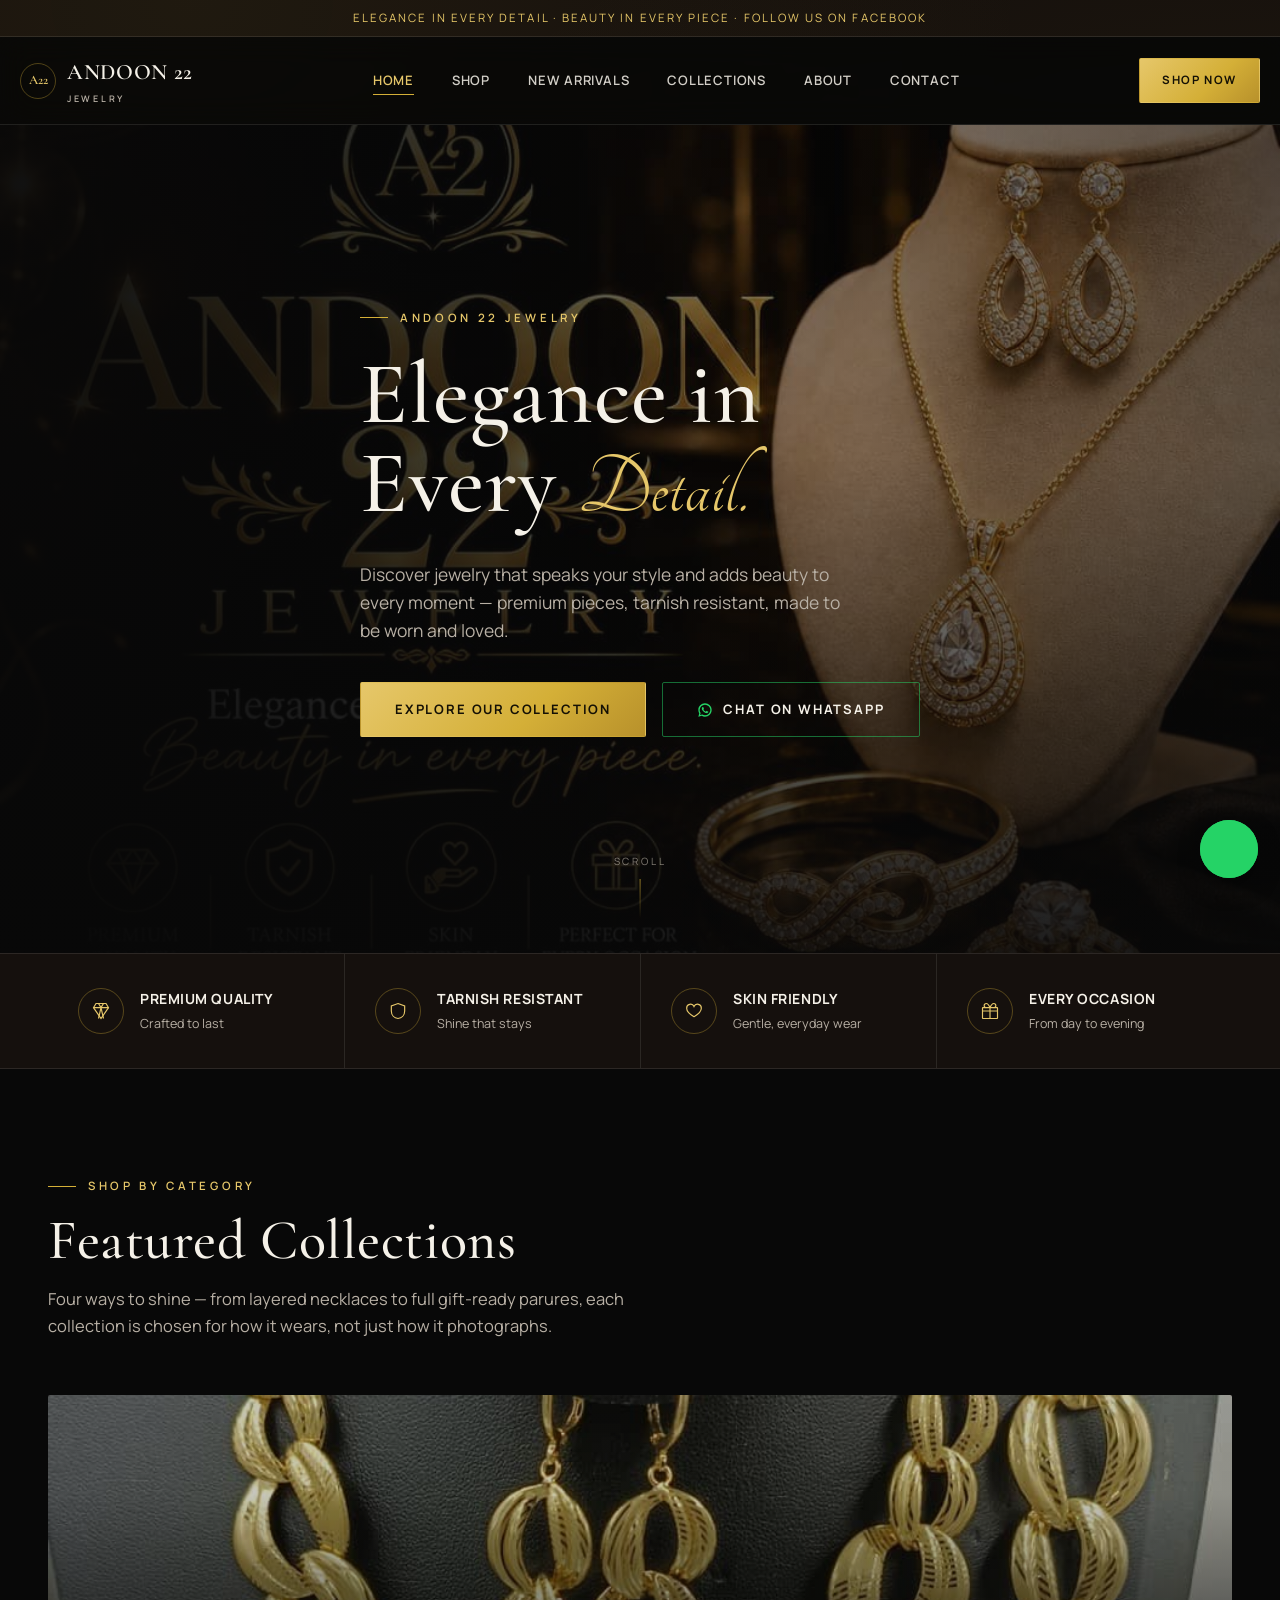
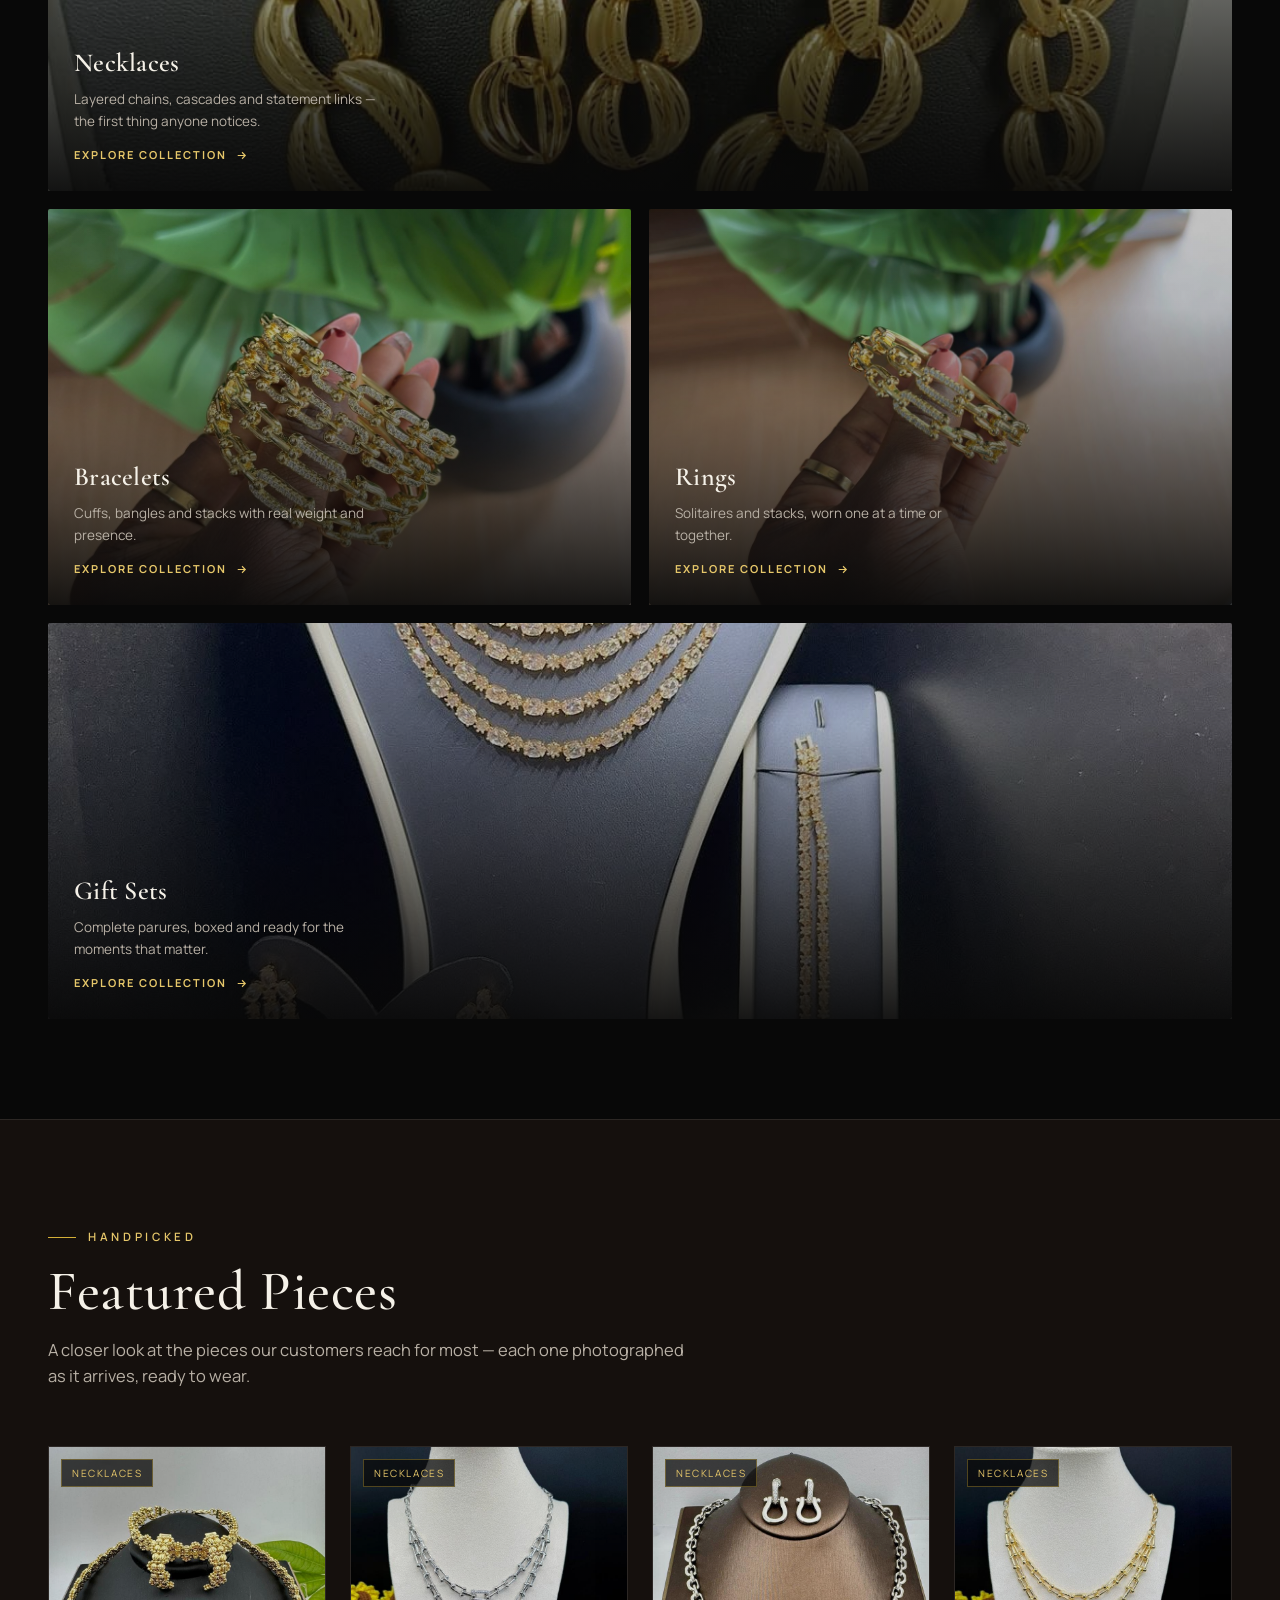
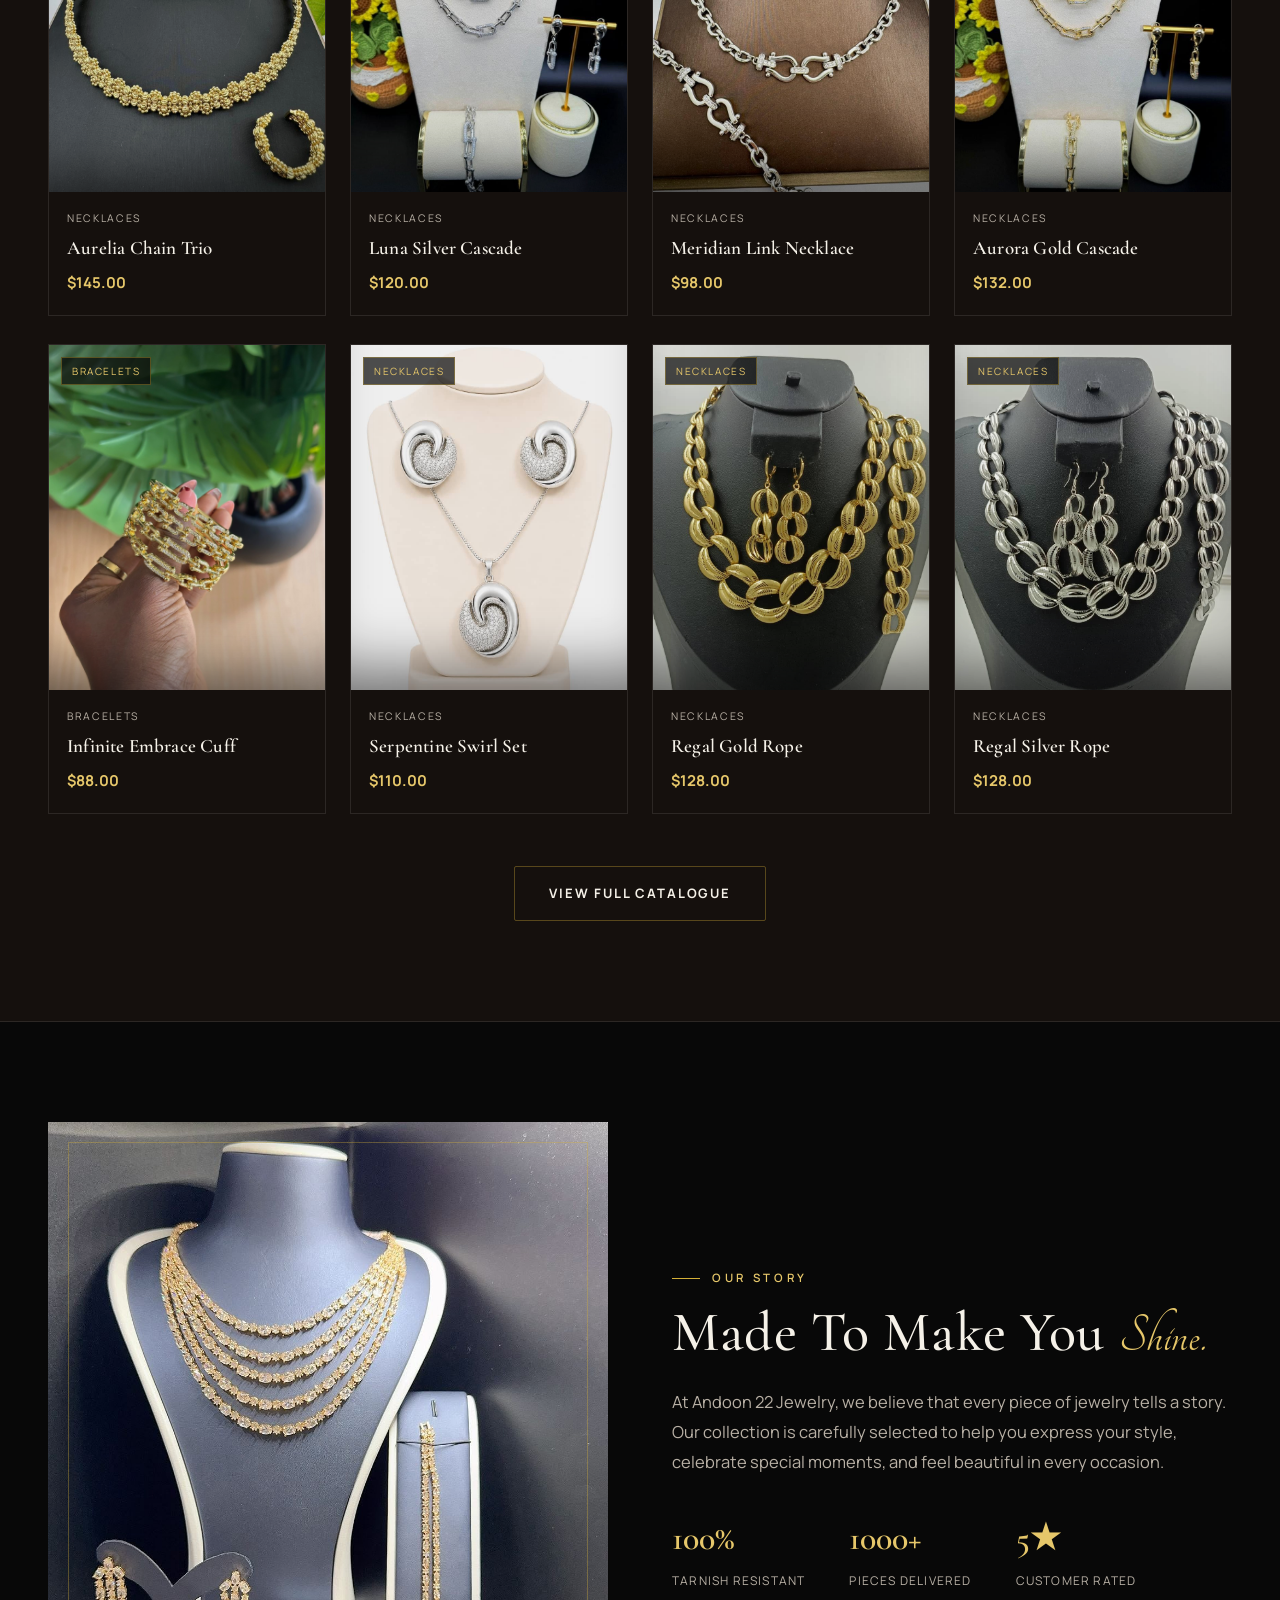
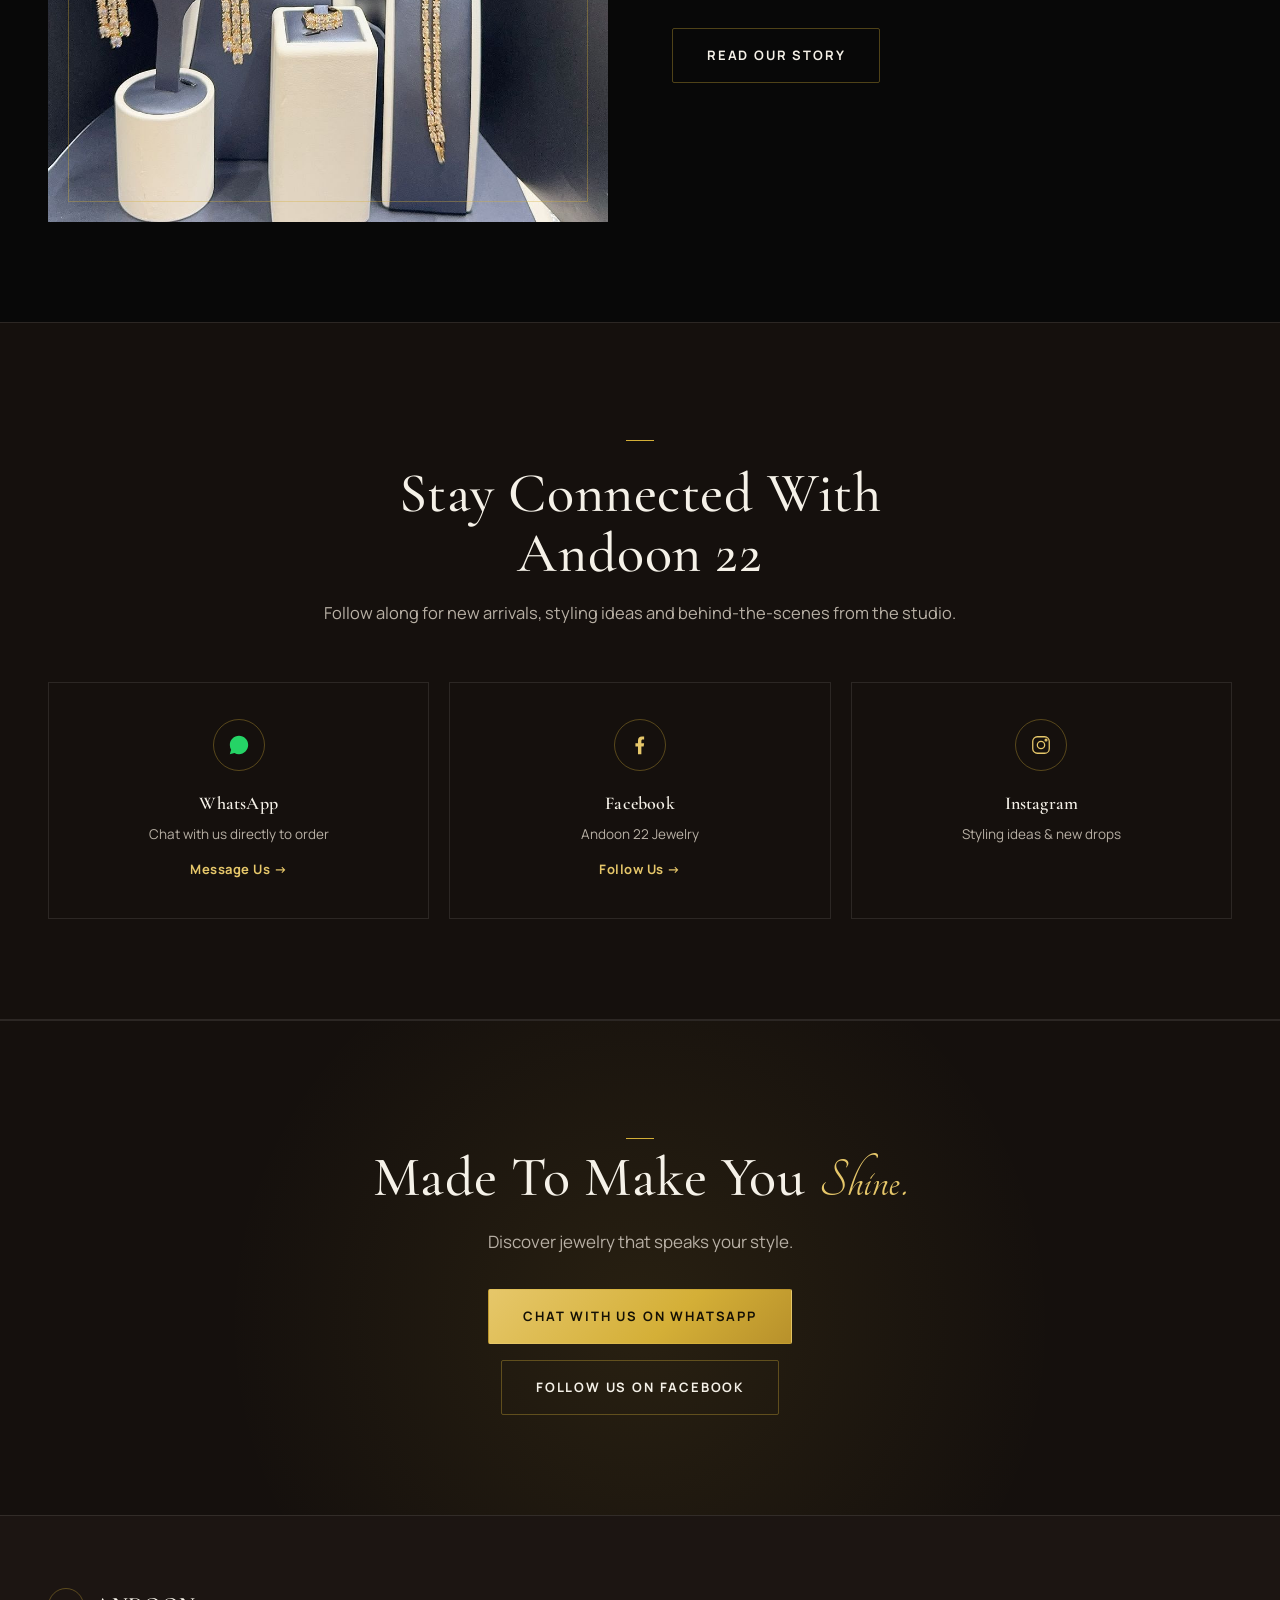
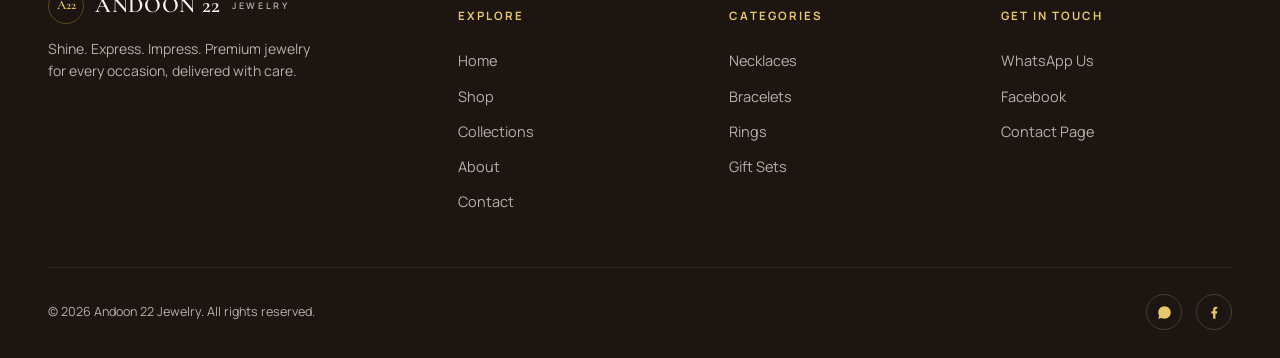
==== index.html @ ea870954 "Add website pages and assets" ====
<!DOCTYPE html>
<html lang="en">
<head>
<meta charset="UTF-8">
<meta name="viewport" content="width=device-width, initial-scale=1.0">
<title>Andoon 22 Jewelry — Elegance in Every Detail</title>
<meta name="description" content="Andoon 22 Jewelry — premium, tarnish-resistant, skin-friendly jewelry for every occasion. Shine. Express. Impress.">
<link rel="preconnect" href="https://fonts.googleapis.com">
<link rel="preconnect" href="https://fonts.gstatic.com" crossorigin>
<link href="https://fonts.googleapis.com/css2?family=Cormorant+Garamond:wght@400;500;600;700&family=Tangerine:wght@400;700&family=Manrope:wght@400;500;600;700;800&display=swap" rel="stylesheet">
<link rel="stylesheet" href="css/style.css">
</head>
<body>

<div class="announce">Elegance In Every Detail · Beauty In Every Piece · Follow Us On Facebook</div>

<header class="site-header">
  <nav class="nav container">
    <a href="index.html" class="brand">
      <span class="mono">A22</span>
      <span>ANDOON 22<small>JEWELRY</small></span>
    </a>
    <ul class="nav-links">
      <li><a href="index.html" class="active">Home</a></li>
      <li><a href="shop.html">Shop</a></li>
      <li><a href="shop.html?sort=new">New Arrivals</a></li>
      <li><a href="shop.html#collections">Collections</a></li>
      <li><a href="about.html">About</a></li>
      <li><a href="contact.html">Contact</a></li>
    </ul>
    <div class="nav-right">
      <a href="shop.html" class="btn btn-gold btn-sm">Shop Now</a>
      <button class="hamburger" aria-label="Open menu"><span></span><span></span><span></span></button>
    </div>
  </nav>
</header>

<div class="scrim"></div>
<div class="mobile-menu">
  <div class="mobile-menu-head">
    <span class="brand"><span class="mono">A22</span> ANDOON 22</span>
    <button class="mobile-menu-close" aria-label="Close menu">&times;</button>
  </div>
  <a href="index.html">Home</a>
  <a href="shop.html">Shop</a>
  <a href="shop.html?sort=new">New Arrivals</a>
  <a href="shop.html#collections">Collections</a>
  <a href="about.html">About</a>
  <a href="contact.html">Contact</a>
  <a href="shop.html" class="btn btn-gold btn-block">Shop Now</a>
</div>

<!-- HERO -->
<section class="hero">
  <div class="hero-bg" style="background-image:url('assets/images/poster.jpg')"></div>
  <div class="container hero-content">
    <span class="eyebrow">Andoon 22 Jewelry</span>
    <h1 class="h-xl">Elegance in<br>Every <span class="script">Detail.</span></h1>
    <p class="hero-sub">Discover jewelry that speaks your style and adds beauty to every moment — premium pieces, tarnish resistant, made to be worn and loved.</p>
    <div class="hero-ctas">
      <a href="shop.html" class="btn btn-gold">Explore Our Collection</a>
      <a href="#" data-wa-link data-wa-message="Hello Andoon 22 Jewelry 👋 I'd love to know more about your collection." class="btn btn-whatsapp">
        <svg viewBox="0 0 24 24"><path d="M12 2C6.48 2 2 6.48 2 12c0 1.85.5 3.58 1.35 5.08L2 22l5.05-1.32A9.94 9.94 0 0 0 12 22c5.52 0 10-4.48 10-10S17.52 2 12 2zm0 18a8 8 0 0 1-4.07-1.11l-.29-.17-3.02.79.8-2.95-.19-.3A7.96 7.96 0 0 1 4 12a8 8 0 1 1 8 8zm4.4-5.9c-.24-.12-1.42-.7-1.64-.78-.22-.08-.38-.12-.54.12-.16.24-.62.78-.76.94-.14.16-.28.18-.52.06-.24-.12-1.01-.37-1.92-1.18-.71-.63-1.19-1.42-1.33-1.66-.14-.24-.01-.37.11-.49.11-.11.24-.28.36-.42.12-.14.16-.24.24-.4.08-.16.04-.3-.02-.42-.06-.12-.54-1.3-.74-1.78-.19-.47-.39-.4-.54-.41-.14-.01-.3-.01-.46-.01-.16 0-.42.06-.64.3-.22.24-.84.82-.84 2s.86 2.32.98 2.48c.12.16 1.7 2.6 4.12 3.64.58.25 1.03.4 1.38.51.58.18 1.11.16 1.53.1.47-.07 1.42-.58 1.62-1.14.2-.56.2-1.04.14-1.14-.06-.1-.22-.16-.46-.28z"/></svg>
        Chat on WhatsApp
      </a>
    </div>
  </div>
  <div class="hero-scroll"><span>Scroll</span><span class="line"></span></div>
</section>

<!-- BRAND VALUES -->
<div class="values-strip">
  <div class="container values-grid">
    <div class="value-item">
      <span class="v-icon"><svg viewBox="0 0 24 24" fill="none" stroke="currentColor" stroke-width="1.4"><path d="M6 3h12l3 5-9 13L3 8z"/><path d="M3 8h18M9 3l3 5 3-5M12 8l-3 13M12 8l3 13"/></svg></span>
      <div><h4>Premium Quality</h4><p>Crafted to last</p></div>
    </div>
    <div class="value-item">
      <span class="v-icon"><svg viewBox="0 0 24 24" fill="none" stroke="currentColor" stroke-width="1.4"><path d="M12 3l8 3v6c0 5-3.5 8.5-8 9-4.5-.5-8-4-8-9V6z"/></svg></span>
      <div><h4>Tarnish Resistant</h4><p>Shine that stays</p></div>
    </div>
    <div class="value-item">
      <span class="v-icon"><svg viewBox="0 0 24 24" fill="none" stroke="currentColor" stroke-width="1.4"><path d="M20.8 8.6c0 5-8.8 10.2-8.8 10.2S3.2 13.6 3.2 8.6a4.6 4.6 0 0 1 8.8-2 4.6 4.6 0 0 1 8.8 2z"/></svg></span>
      <div><h4>Skin Friendly</h4><p>Gentle, everyday wear</p></div>
    </div>
    <div class="value-item">
      <span class="v-icon"><svg viewBox="0 0 24 24" fill="none" stroke="currentColor" stroke-width="1.4"><rect x="3" y="8" width="18" height="13" rx="0.5"/><path d="M3 12h18M12 8v13M7.5 8a2.5 2.5 0 0 1 0-5C10 3 12 8 12 8s2-5 4.5-5a2.5 2.5 0 0 1 0 5"/></svg></span>
      <div><h4>Every Occasion</h4><p>From day to evening</p></div>
    </div>
  </div>
</div>

<!-- FEATURED COLLECTIONS -->
<section id="collections">
  <div class="container">
    <div class="section-head reveal">
      <span class="eyebrow">Shop By Category</span>
      <h2 class="h-lg">Featured Collections</h2>
      <p>Four ways to shine — from layered necklaces to full gift-ready parures, each collection is chosen for how it wears, not just how it photographs.</p>
    </div>
    <div class="collections-grid" data-collections-grid>
      <a class="collection-card wide reveal" data-collection="Necklaces"><img alt=""><div class="vitrine"><i class="tl"></i><i class="tr"></i><i class="bl"></i><i class="br"></i></div><div class="collection-info"><h3 data-c-name></h3><p data-c-desc></p><span class="explore">Explore Collection <svg viewBox="0 0 24 24" fill="none" stroke="currentColor" stroke-width="2"><path d="M5 12h14M13 6l6 6-6 6"/></svg></span></div></a>
      <a class="collection-card reveal" data-collection="Bracelets"><img alt=""><div class="vitrine"><i class="tl"></i><i class="tr"></i><i class="bl"></i><i class="br"></i></div><div class="collection-info"><h3 data-c-name></h3><p data-c-desc></p><span class="explore">Explore Collection <svg viewBox="0 0 24 24" fill="none" stroke="currentColor" stroke-width="2"><path d="M5 12h14M13 6l6 6-6 6"/></svg></span></div></a>
      <a class="collection-card reveal" data-collection="Rings"><img alt=""><div class="vitrine"><i class="tl"></i><i class="tr"></i><i class="bl"></i><i class="br"></i></div><div class="collection-info"><h3 data-c-name></h3><p data-c-desc></p><span class="explore">Explore Collection <svg viewBox="0 0 24 24" fill="none" stroke="currentColor" stroke-width="2"><path d="M5 12h14M13 6l6 6-6 6"/></svg></span></div></a>
      <a class="collection-card wide reveal" data-collection="Gift Sets"><img alt=""><div class="vitrine"><i class="tl"></i><i class="tr"></i><i class="bl"></i><i class="br"></i></div><div class="collection-info"><h3 data-c-name></h3><p data-c-desc></p><span class="explore">Explore Collection <svg viewBox="0 0 24 24" fill="none" stroke="currentColor" stroke-width="2"><path d="M5 12h14M13 6l6 6-6 6"/></svg></span></div></a>
    </div>
  </div>
</section>

<!-- FEATURED PIECES -->
<section style="background:var(--bg-warm); border-top:1px solid var(--line); border-bottom:1px solid var(--line);">
  <div class="container">
    <div class="section-head reveal">
      <span class="eyebrow">Handpicked</span>
      <h2 class="h-lg">Featured Pieces</h2>
      <p>A closer look at the pieces our customers reach for most — each one photographed as it arrives, ready to wear.</p>
    </div>
    <div class="product-grid" data-featured-grid data-count="8"></div>
    <div class="center-text reveal" style="margin-top:52px;">
      <a href="shop.html" class="btn btn-outline">View Full Catalogue</a>
    </div>
  </div>
</section>

<!-- ABOUT TEASER -->
<section>
  <div class="container split">
    <div class="split-media reveal">
      <img src="assets/images/p_WA0089.jpg" alt="Andoon 22 jewelry displayed on stands" loading="lazy">
      <div class="frame"></div>
    </div>
    <div class="reveal">
      <span class="eyebrow">Our Story</span>
      <h2 class="h-lg" style="margin-top:14px;">Made To Make You <span class="script">Shine.</span></h2>
      <p style="margin-top:20px; color:var(--muted); font-size:16.5px; line-height:1.8;">At Andoon 22 Jewelry, we believe that every piece of jewelry tells a story. Our collection is carefully selected to help you express your style, celebrate special moments, and feel beautiful in every occasion.</p>
      <div class="stat-row">
        <div class="stat"><b>100%</b><span>Tarnish Resistant</span></div>
        <div class="stat"><b>1000+</b><span>Pieces Delivered</span></div>
        <div class="stat"><b>5★</b><span>Customer Rated</span></div>
      </div>
      <a href="about.html" class="btn btn-outline" style="margin-top:36px;">Read Our Story</a>
    </div>
  </div>
</section>

<!-- SOCIAL -->
<section style="background:var(--bg-warm); border-top:1px solid var(--line); border-bottom:1px solid var(--line);">
  <div class="container">
    <div class="section-head center reveal">
      <span class="eyebrow" style="justify-content:center;"></span>
      <h2 class="h-lg">Stay Connected With Andoon 22</h2>
      <p>Follow along for new arrivals, styling ideas and behind-the-scenes from the studio.</p>
    </div>
    <div class="social-grid">
      <div class="social-card reveal">
        <span class="s-icon"><svg viewBox="0 0 24 24"><path fill="#25D366" d="M12 2C6.48 2 2 6.48 2 12c0 1.85.5 3.58 1.35 5.08L2 22l5.05-1.32A9.94 9.94 0 0 0 12 22c5.52 0 10-4.48 10-10S17.52 2 12 2z"/></svg></span>
        <h4>WhatsApp</h4><p>Chat with us directly to order</p>
        <a href="#" data-wa-link data-wa-message="Hello Andoon 22 Jewelry 👋 I'd love to know more about your collection." class="handle">Message Us →</a>
      </div>
      <div class="social-card reveal">
        <span class="s-icon"><svg viewBox="0 0 24 24" fill="var(--gold-light)"><path d="M13.5 22v-8.5H16l.5-3.5h-3V7.7c0-1 .28-1.7 1.73-1.7H16.5V2.86C16.2 2.82 15.2 2.7 14 2.7c-2.5 0-4.2 1.53-4.2 4.34V10H7v3.5h2.8V22z"/></svg></span>
        <h4>Facebook</h4><p>Andoon 22 Jewelry</p>
        <a href="#" data-fb-link target="_blank" rel="noopener" class="handle">Follow Us →</a>
      </div>
      <div class="social-card reveal">
        <span class="s-icon"><svg viewBox="0 0 24 24" fill="none" stroke="var(--gold-light)" stroke-width="1.4"><rect x="3" y="3" width="18" height="18" rx="5"/><circle cx="12" cy="12" r="4"/><circle cx="17.5" cy="6.5" r="1"/></svg></span>
        <h4>Instagram</h4><p>Styling ideas &amp; new drops</p>
        <a href="#" data-ig-link target="_blank" rel="noopener" class="handle">Follow Us →</a>
      </div>
    </div>
  </div>
</section>

<!-- FINAL CTA -->
<section class="final-cta">
  <div class="container inner reveal">
    <span class="eyebrow" style="justify-content:center;"></span>
    <h2 class="h-lg">Made To Make You <span class="script">Shine.</span></h2>
    <p style="margin-top:16px; color:var(--muted); font-size:17px;">Discover jewelry that speaks your style.</p>
    <div class="cta-row">
      <a href="#" data-wa-link data-wa-message="Hello Andoon 22 Jewelry 👋 I'd love to know more about your collection." class="btn btn-gold">Chat With Us on WhatsApp</a>
      <a href="#" data-fb-link target="_blank" rel="noopener" class="btn btn-outline">Follow Us on Facebook</a>
    </div>
  </div>
</section>

<a href="#" data-wa-link data-wa-message="Hello Andoon 22 Jewelry 👋 I'd love to know more about your collection." class="fab-whatsapp" aria-label="Chat on WhatsApp">
  <svg viewBox="0 0 24 24"><path d="M12 2C6.48 2 2 6.48 2 12c0 1.85.5 3.58 1.35 5.08L2 22l5.05-1.32A9.94 9.94 0 0 0 12 22c5.52 0 10-4.48 10-10S17.52 2 12 2zm0 18a8 8 0 0 1-4.07-1.11l-.29-.17-3.02.79.8-2.95-.19-.3A7.96 7.96 0 0 1 4 12a8 8 0 1 1 8 8zm4.4-5.9c-.24-.12-1.42-.7-1.64-.78-.22-.08-.38-.12-.54.12-.16.24-.62.78-.76.94-.14.16-.28.18-.52.06-.24-.12-1.01-.37-1.92-1.18-.71-.63-1.19-1.42-1.33-1.66-.14-.24-.01-.37.11-.49.11-.11.24-.28.36-.42.12-.14.16-.24.24-.4.08-.16.04-.3-.02-.42-.06-.12-.54-1.3-.74-1.78-.19-.47-.39-.4-.54-.41-.14-.01-.3-.01-.46-.01-.16 0-.42.06-.64.3-.22.24-.84.82-.84 2s.86 2.32.98 2.48c.12.16 1.7 2.6 4.12 3.64.58.25 1.03.4 1.38.51.58.18 1.11.16 1.53.1.47-.07 1.42-.58 1.62-1.14.2-.56.2-1.04.14-1.14-.06-.1-.22-.16-.46-.28z"/></svg>
</a>

<footer>
  <div class="container">
    <div class="footer-grid">
      <div class="footer-brand">
        <span class="brand"><span class="mono">A22</span> ANDOON 22<small>JEWELRY</small></span>
        <p>Shine. Express. Impress. Premium jewelry for every occasion, delivered with care.</p>
      </div>
      <div class="footer-col">
        <h5>Explore</h5>
        <a href="index.html">Home</a>
        <a href="shop.html">Shop</a>
        <a href="shop.html#collections">Collections</a>
        <a href="about.html">About</a>
        <a href="contact.html">Contact</a>
      </div>
      <div class="footer-col">
        <h5>Categories</h5>
        <a href="shop.html?category=Necklaces">Necklaces</a>
        <a href="shop.html?category=Bracelets">Bracelets</a>
        <a href="shop.html?category=Rings">Rings</a>
        <a href="shop.html?category=Gift%20Sets">Gift Sets</a>
      </div>
      <div class="footer-col">
        <h5>Get In Touch</h5>
        <a href="#" data-wa-link data-wa-message="Hello Andoon 22 Jewelry 👋 I'd love to know more about your collection.">WhatsApp Us</a>
        <a href="#" data-fb-link target="_blank" rel="noopener">Facebook</a>
        <a href="contact.html">Contact Page</a>
      </div>
    </div>
    <div class="footer-bottom">
      <span>© <span class="year"></span> Andoon 22 Jewelry. All rights reserved.</span>
      <div class="footer-social">
        <a href="#" data-wa-link aria-label="WhatsApp"><svg viewBox="0 0 24 24" fill="var(--gold-light)"><path d="M12 2C6.48 2 2 6.48 2 12c0 1.85.5 3.58 1.35 5.08L2 22l5.05-1.32A9.94 9.94 0 0 0 12 22c5.52 0 10-4.48 10-10S17.52 2 12 2z"/></svg></a>
        <a href="#" data-fb-link target="_blank" rel="noopener" aria-label="Facebook"><svg viewBox="0 0 24 24" fill="var(--gold-light)"><path d="M13.5 22v-8.5H16l.5-3.5h-3V7.7c0-1 .28-1.7 1.73-1.7H16.5V2.86C16.2 2.82 15.2 2.7 14 2.7c-2.5 0-4.2 1.53-4.2 4.34V10H7v3.5h2.8V22z"/></svg></a>
        <a href="#" data-ig-link target="_blank" rel="noopener" aria-label="Instagram"><svg viewBox="0 0 24 24" fill="none" stroke="var(--gold-light)" stroke-width="1.6"><rect x="3" y="3" width="18" height="18" rx="5"/><circle cx="12" cy="12" r="4"/></svg></a>
      </div>
    </div>
  </div>
</footer>

<script src="js/config.js"></script>
<script src="js/products.js"></script>
<script src="js/main.js"></script>
</body>
</html>
---- css/style.css ----
/* =========================================================
   ANDOON 22 JEWELRY — Stylesheet
   Design tokens
   ========================================================= */
:root{
  --bg:            #080808;
  --bg-warm:       #15100D;
  --bg-warm-2:     #1C1512;
  --gold:          #D4AF37;
  --gold-light:    #E6C76A;
  --gold-dim:      rgba(212,175,55,0.35);
  --gold-faint:    rgba(212,175,55,0.14);
  --ivory:         #F5F1E8;
  --muted:         #B8B0A5;
  --line:          rgba(245,241,232,0.10);
  --line-strong:   rgba(245,241,232,0.18);

  --font-display:  'Cormorant Garamond', serif;
  --font-script:   'Tangerine', cursive;
  --font-body:     'Manrope', sans-serif;

  --container:     1240px;
  --radius:        2px;
  --ease:          cubic-bezier(.22,.7,.2,1);
}

/* =========================================================
   Reset & base
   ========================================================= */
*,*::before,*::after{ box-sizing:border-box; }
html{ scroll-behavior:smooth; }
body{
  margin:0;
  background:var(--bg);
  color:var(--ivory);
  font-family:var(--font-body);
  font-size:16px;
  line-height:1.6;
  -webkit-font-smoothing:antialiased;
  overflow-x:hidden;
}
img{ max-width:100%; display:block; }
a{ color:inherit; text-decoration:none; }
ul{ list-style:none; margin:0; padding:0; }
button{ font-family:inherit; cursor:pointer; }
h1,h2,h3,h4{ margin:0; font-family:var(--font-display); font-weight:600; letter-spacing:.01em; }
p{ margin:0; }

@media (prefers-reduced-motion: reduce){
  *{ animation-duration:.001ms !important; animation-iteration-count:1 !important; transition-duration:.001ms !important; scroll-behavior:auto !important; }
}

:focus-visible{ outline:1.5px solid var(--gold-light); outline-offset:3px; }

.container{ max-width:var(--container); margin:0 auto; padding:0 28px; }

/* Texture: faint vignette + grain feel via layered backgrounds */
body::before{
  content:"";
  position:fixed; inset:0;
  background:
    radial-gradient(ellipse at 15% 0%, rgba(212,175,55,0.06), transparent 55%),
    radial-gradient(ellipse at 100% 30%, rgba(212,175,55,0.05), transparent 50%);
  pointer-events:none;
  z-index:0;
}

/* =========================================================
   Type scale
   ========================================================= */
.eyebrow{
  font-family:var(--font-body);
  font-size:11.5px;
  letter-spacing:.32em;
  text-transform:uppercase;
  color:var(--gold-light);
  font-weight:600;
  display:inline-flex;
  align-items:center;
  gap:12px;
}
.eyebrow::before{
  content:"";
  width:28px; height:1px;
  background:var(--gold);
  display:inline-block;
}
.script{ font-family:var(--font-script); font-weight:400; color:var(--gold-light); }

.h-xl{ font-size:clamp(42px,7vw,88px); line-height:1.02; font-weight:500; }
.h-lg{ font-size:clamp(32px,4.6vw,56px); line-height:1.08; font-weight:500; }
.h-md{ font-size:clamp(26px,3vw,36px); line-height:1.15; font-weight:600; }
.h-sm{ font-size:22px; line-height:1.25; font-weight:600; }

.section-head{
  max-width:640px;
  margin-bottom:56px;
}
.section-head .h-lg{ margin-top:14px; }
.section-head p{ margin-top:16px; color:var(--muted); font-size:16.5px; }
.section-head.center{ margin-left:auto; margin-right:auto; text-align:center; }

.hairline{
  height:1px;
  width:64px;
  background:linear-gradient(90deg,var(--gold),transparent);
  margin:18px 0;
}
.hairline.center{ margin-left:auto; margin-right:auto; }

section{ position:relative; z-index:1; padding:100px 0; }
@media (max-width:768px){ section{ padding:68px 0; } }

/* =========================================================
   Buttons
   ========================================================= */
.btn{
  position:relative;
  display:inline-flex;
  align-items:center;
  justify-content:center;
  gap:10px;
  padding:16px 34px;
  font-family:var(--font-body);
  font-size:13px;
  font-weight:700;
  letter-spacing:.14em;
  text-transform:uppercase;
  border-radius:var(--radius);
  border:1px solid transparent;
  transition:transform .45s var(--ease), box-shadow .45s var(--ease), background .3s ease, border-color .3s ease, color .3s ease;
  white-space:nowrap;
}
.btn-gold{
  background:linear-gradient(135deg,var(--gold-light),var(--gold) 60%,#B8912B);
  color:#141005;
  overflow:hidden;
}
.btn-gold::after{
  content:"";
  position:absolute; inset:0;
  background:linear-gradient(115deg,transparent 30%,rgba(255,255,255,.55) 50%,transparent 70%);
  transform:translateX(-120%);
  transition:transform .8s var(--ease);
}
.btn-gold:hover::after{ transform:translateX(120%); }
.btn-gold:hover{ box-shadow:0 10px 30px -8px rgba(212,175,55,.55); transform:translateY(-1px); }

.btn-outline{
  background:transparent;
  border-color:var(--gold-dim);
  color:var(--ivory);
}
.btn-outline:hover{ border-color:var(--gold); background:var(--gold-faint); }

.btn-whatsapp{
  background:transparent;
  border-color:rgba(37,211,102,.5);
  color:var(--ivory);
}
.btn-whatsapp svg{ width:16px; height:16px; fill:#25D366; }
.btn-whatsapp:hover{ background:rgba(37,211,102,.1); border-color:#25D366; }

.btn-block{ width:100%; }
.btn-sm{ padding:12px 22px; font-size:11.5px; }

/* =========================================================
   Header / Nav
   ========================================================= */
.announce{
  background:var(--bg-warm);
  border-bottom:1px solid var(--line);
  text-align:center;
  font-size:11.5px;
  letter-spacing:.18em;
  text-transform:uppercase;
  color:var(--gold-light);
  padding:9px 16px;
}

header.site-header{
  position:sticky; top:0; z-index:100;
  background:rgba(8,8,8,0.72);
  backdrop-filter:blur(14px) saturate(140%);
  -webkit-backdrop-filter:blur(14px) saturate(140%);
  border-bottom:1px solid var(--line);
  transition:background .3s ease, border-color .3s ease;
}
.nav{
  display:flex;
  align-items:center;
  justify-content:space-between;
  padding:18px 0;
  gap:24px;
}
.brand{
  display:flex; align-items:center; gap:11px;
  font-family:var(--font-display);
  font-size:22px;
  letter-spacing:.03em;
  font-weight:600;
}
.brand .mono{
  width:36px; height:36px;
  border:1px solid var(--gold-dim);
  border-radius:50%;
  display:flex; align-items:center; justify-content:center;
  font-size:13px;
  color:var(--gold-light);
  letter-spacing:0;
  flex-shrink:0;
}
.brand small{
  display:block;
  font-family:var(--font-body);
  font-size:9px;
  letter-spacing:.3em;
  color:var(--muted);
  font-weight:600;
  margin-top:1px;
}

.nav-links{
  display:flex; align-items:center; gap:38px;
  font-size:13px; letter-spacing:.06em; text-transform:uppercase; font-weight:600;
}
.nav-links a{
  position:relative; color:var(--ivory); opacity:.86; padding:4px 0;
  transition:opacity .25s ease, color .25s ease;
}
.nav-links a::after{
  content:""; position:absolute; left:0; bottom:-2px; width:0; height:1px; background:var(--gold);
  transition:width .35s var(--ease);
}
.nav-links a:hover{ opacity:1; }
.nav-links a:hover::after,
.nav-links a.active::after{ width:100%; }
.nav-links a.active{ opacity:1; color:var(--gold-light); }

.nav-right{ display:flex; align-items:center; gap:18px; }
.hamburger{
  display:none;
  flex-direction:column; gap:5px;
  background:none; border:none; padding:6px;
}
.hamburger span{ width:22px; height:1px; background:var(--ivory); display:block; transition:transform .3s ease, opacity .3s ease; }

.mobile-menu{
  position:fixed; inset:0 0 0 auto; width:min(86vw,360px); height:100vh;
  background:var(--bg-warm); border-left:1px solid var(--line);
  transform:translateX(100%);
  transition:transform .5s var(--ease);
  z-index:200;
  padding:26px 30px;
  display:flex; flex-direction:column; gap:8px;
  overflow-y:auto;
}
.mobile-menu.open{ transform:translateX(0); }
.mobile-menu-head{ display:flex; justify-content:space-between; align-items:center; margin-bottom:26px; }
.mobile-menu-close{ background:none; border:none; color:var(--ivory); font-size:26px; line-height:1; padding:4px; }
.mobile-menu a{
  font-family:var(--font-display); font-size:24px; padding:12px 0;
  border-bottom:1px solid var(--line); color:var(--ivory);
}
.mobile-menu .btn{ margin-top:22px; }
.scrim{
  position:fixed; inset:0; background:rgba(0,0,0,.6); z-index:199;
  opacity:0; pointer-events:none; transition:opacity .4s ease;
}
.scrim.open{ opacity:1; pointer-events:auto; }
body.menu-open{ overflow:hidden; }

@media (max-width:900px){
  .nav-links{ display:none; }
  .hamburger{ display:flex; }
  .nav-right .btn{ display:none; }
}

/* =========================================================
   Hero
   ========================================================= */
.hero{
  position:relative;
  min-height:92vh;
  display:flex; align-items:center;
  overflow:hidden;
  padding-top:60px;
}
.hero-bg{
  position:absolute; inset:0;
  background-size:cover; background-position:center 22%;
  transform:scale(1.06);
  animation:heroZoom 18s var(--ease) forwards;
}
@keyframes heroZoom{ to{ transform:scale(1); } }
.hero-bg::after{
  content:"";
  position:absolute; inset:0;
  background:
    linear-gradient(90deg, rgba(8,8,8,.95) 5%, rgba(8,8,8,.72) 38%, rgba(8,8,8,.30) 62%, rgba(8,8,8,.55) 100%),
    linear-gradient(180deg, rgba(8,8,8,.25) 0%, rgba(8,8,8,.15) 40%, rgba(8,8,8,.85) 100%);
}
.hero-content{ position:relative; z-index:2; max-width:660px; }
.hero .eyebrow{ opacity:0; animation:riseIn .9s var(--ease) .2s forwards; }
.hero h1{ opacity:0; margin-top:22px; animation:riseIn 1s var(--ease) .4s forwards; }
.hero .hero-sub{ opacity:0; margin-top:24px; max-width:480px; color:var(--muted); font-size:17.5px; animation:riseIn 1s var(--ease) .6s forwards; }
.hero .hero-ctas{ opacity:0; margin-top:38px; display:flex; gap:16px; flex-wrap:wrap; animation:riseIn 1s var(--ease) .8s forwards; }

@keyframes riseIn{ from{ opacity:0; transform:translateY(18px);} to{ opacity:1; transform:translateY(0);} }

.hero-scroll{
  position:absolute; bottom:34px; left:50%; transform:translateX(-50%);
  display:flex; flex-direction:column; align-items:center; gap:10px;
  z-index:2; opacity:.7; font-size:10px; letter-spacing:.28em; text-transform:uppercase; color:var(--muted);
}
.hero-scroll .line{ width:1px; height:40px; background:linear-gradient(180deg,var(--gold),transparent); animation:scrollPulse 2.2s ease-in-out infinite; }
@keyframes scrollPulse{ 0%,100%{ transform:scaleY(.6); opacity:.5;} 50%{ transform:scaleY(1); opacity:1;} }

@media (max-width:768px){
  .hero{ min-height:88vh; }
  .hero-bg{ background-position:65% center; }
}

/* =========================================================
   Marquee / value strip
   ========================================================= */
.values-strip{
  border-top:1px solid var(--line);
  border-bottom:1px solid var(--line);
  background:var(--bg-warm);
  padding:0;
}
.values-grid{
  display:grid;
  grid-template-columns:repeat(4,1fr);
}
.value-item{
  display:flex; align-items:center; gap:16px;
  padding:34px 30px;
  border-left:1px solid var(--line);
}
.value-item:first-child{ border-left:none; }
.value-item .v-icon{
  width:46px; height:46px; flex-shrink:0;
  border:1px solid var(--gold-dim); border-radius:50%;
  display:flex; align-items:center; justify-content:center;
  color:var(--gold-light);
}
.value-item .v-icon svg{ width:20px; height:20px; }
.value-item h4{ font-size:14px; font-family:var(--font-body); letter-spacing:.04em; font-weight:700; text-transform:uppercase; }
.value-item p{ font-size:12.5px; color:var(--muted); margin-top:3px; }

@media (max-width:900px){
  .values-grid{ grid-template-columns:repeat(2,1fr); }
  .value-item{ border-left:none; border-top:1px solid var(--line); padding:26px 18px; }
  .value-item:nth-child(odd){ border-right:1px solid var(--line); }
}

/* =========================================================
   Editorial collections (asymmetric)
   ========================================================= */
.collections-grid{
  display:grid;
  grid-template-columns:repeat(6,1fr);
  grid-auto-rows:120px;
  gap:18px;
}
.collection-card{
  position:relative;
  overflow:hidden;
  border-radius:var(--radius);
  grid-column:span 3; grid-row:span 3;
  background:var(--bg-warm);
}
.collection-card.tall{ grid-row:span 4; }
.collection-card.wide{ grid-column:span 6; grid-row:span 3; }
.collection-card img{
  position:absolute; inset:0; width:100%; height:100%; object-fit:cover;
  transition:transform 1s var(--ease), filter .6s ease;
  filter:brightness(.82);
}
.collection-card:hover img{ transform:scale(1.06); filter:brightness(.92); }
.collection-card::before{
  content:"";
  position:absolute; inset:0;
  background:linear-gradient(0deg, rgba(8,8,8,.92) 0%, rgba(8,8,8,.35) 48%, rgba(8,8,8,.05) 75%);
  z-index:1;
}
/* vitrine corner frame — signature element */
.vitrine{ position:absolute; inset:14px; z-index:2; pointer-events:none; }
.vitrine i{ position:absolute; width:18px; height:18px; border-color:var(--gold-light); opacity:0; transition:opacity .5s ease, width .5s ease, height .5s ease; }
.vitrine i.tl{ top:0; left:0; border-top:1px solid; border-left:1px solid; }
.vitrine i.tr{ top:0; right:0; border-top:1px solid; border-right:1px solid; }
.vitrine i.bl{ bottom:0; left:0; border-bottom:1px solid; border-left:1px solid; }
.vitrine i.br{ bottom:0; right:0; border-bottom:1px solid; border-right:1px solid; }
.collection-card:hover .vitrine i{ opacity:1; width:26px; height:26px; }

.collection-info{
  position:absolute; left:0; right:0; bottom:0; z-index:2;
  padding:26px 26px 24px;
}
.collection-info h3{ font-size:26px; }
.collection-info p{ color:var(--muted); font-size:13.5px; margin-top:6px; max-width:320px; }
.collection-info .explore{
  display:inline-flex; align-items:center; gap:8px; margin-top:14px;
  font-size:11px; letter-spacing:.18em; text-transform:uppercase; color:var(--gold-light); font-weight:700;
}
.collection-info .explore svg{ width:13px; height:13px; transition:transform .3s var(--ease); }
.collection-card:hover .explore svg{ transform:translateX(5px); }

@media (max-width:900px){
  .collections-grid{ grid-template-columns:1fr 1fr; grid-auto-rows:180px; }
  .collection-card{ grid-column:span 1; grid-row:span 2; }
  .collection-card.wide{ grid-column:span 2; }
  .collection-info h3{ font-size:20px; }
}
@media (max-width:560px){
  .collections-grid{ grid-template-columns:1fr; }
  .collection-card, .collection-card.wide{ grid-column:span 1; grid-row:span 2; }
}

/* =========================================================
   Product grid & cards
   ========================================================= */
.product-grid{
  display:grid;
  grid-template-columns:repeat(4,1fr);
  gap:28px 24px;
}
@media (max-width:1080px){ .product-grid{ grid-template-columns:repeat(3,1fr); } }
@media (max-width:760px){ .product-grid{ grid-template-columns:repeat(2,1fr); gap:20px 14px; } }
@media (max-width:420px){ .product-grid{ gap:16px 12px; } }

.product-card{
  position:relative;
  display:block;
  background:var(--bg-warm);
  border:1px solid var(--line);
  transition:border-color .4s ease, transform .4s var(--ease), box-shadow .4s ease;
}
.product-card:hover{
  border-color:var(--gold-dim);
  transform:translateY(-4px);
  box-shadow:0 22px 40px -22px rgba(0,0,0,.7);
}
.product-media{
  position:relative;
  aspect-ratio:4/5;
  overflow:hidden;
  background:#0c0c0c;
}
.product-media img{
  width:100%; height:100%; object-fit:cover; object-position:center 20%;
  transition:transform .9s var(--ease), filter .5s ease;
  filter:brightness(.94) saturate(1.02);
}
.product-card:hover .product-media img{ transform:scale(1.07); }
.product-media::after{
  content:"";
  position:absolute; inset:0;
  box-shadow:inset 0 -60px 60px -40px rgba(0,0,0,.55);
}
.product-card .vitrine{ inset:10px; }
.product-card .vitrine i{ width:14px; height:14px; }
.product-card:hover .vitrine i{ opacity:1; width:20px; height:20px; }

.product-tag{
  position:absolute; top:12px; left:12px; z-index:2;
  font-size:10px; letter-spacing:.16em; text-transform:uppercase;
  color:var(--gold-light); background:rgba(8,8,8,.7); border:1px solid var(--gold-dim);
  padding:5px 10px;
}
.product-quickview{
  position:absolute; left:12px; right:12px; bottom:12px; z-index:2;
  text-align:center; padding:11px; font-size:11px; letter-spacing:.14em; text-transform:uppercase; font-weight:700;
  background:rgba(8,8,8,.82); border:1px solid var(--gold-dim); color:var(--ivory);
  opacity:0; transform:translateY(8px);
  transition:opacity .35s ease, transform .35s ease;
}
.product-card:hover .product-quickview{ opacity:1; transform:translateY(0); }

.product-info{ padding:18px 18px 20px; }
.product-info .cat{ font-size:10.5px; letter-spacing:.16em; text-transform:uppercase; color:var(--muted); }
.product-info h3{ margin-top:6px; font-size:19px; font-weight:600; }
.product-info .price{ margin-top:8px; color:var(--gold-light); font-family:var(--font-body); font-weight:700; font-size:15px; }

/* =========================================================
   About / storytelling
   ========================================================= */
.split{
  display:grid; grid-template-columns:1fr 1fr; gap:64px; align-items:center;
}
@media (max-width:900px){ .split{ grid-template-columns:1fr; gap:40px; } }
.split-media{ position:relative; }
.split-media img{ width:100%; aspect-ratio:4/5; object-fit:cover; }
.split-media .frame{
  position:absolute; inset:20px; border:1px solid var(--gold-dim); pointer-events:none;
}
.split.reverse{ direction:rtl; }
.split.reverse > *{ direction:ltr; }

.stat-row{ display:flex; gap:44px; margin-top:36px; flex-wrap:wrap; }
.stat-row .stat b{ font-family:var(--font-display); font-size:34px; color:var(--gold-light); display:block; font-weight:600; }
.stat-row .stat span{ font-size:12px; letter-spacing:.1em; text-transform:uppercase; color:var(--muted); }

/* =========================================================
   Social section
   ========================================================= */
.social-grid{ display:grid; grid-template-columns:repeat(3,1fr); gap:20px; }
@media (max-width:760px){ .social-grid{ grid-template-columns:1fr; } }
.social-card{
  border:1px solid var(--line); padding:36px 30px; text-align:center;
  transition:border-color .35s ease, background .35s ease, transform .35s var(--ease);
}
.social-card:hover{ border-color:var(--gold-dim); background:var(--bg-warm); transform:translateY(-3px); }
.social-card .s-icon{
  width:52px; height:52px; margin:0 auto 18px; border-radius:50%;
  border:1px solid var(--gold-dim); display:flex; align-items:center; justify-content:center;
}
.social-card .s-icon svg{ width:22px; height:22px; }
.social-card h4{ font-size:18px; }
.social-card p{ color:var(--muted); font-size:13.5px; margin-top:6px; }
.social-card .handle{ margin-top:14px; display:inline-block; color:var(--gold-light); font-size:13px; font-weight:700; letter-spacing:.04em; }

/* =========================================================
   Final CTA
   ========================================================= */
.final-cta{
  position:relative;
  background:var(--bg-warm);
  border-top:1px solid var(--line);
  overflow:hidden;
  text-align:center;
}
.final-cta::before{
  content:"";
  position:absolute; top:-30%; left:50%; transform:translateX(-50%);
  width:900px; height:900px; border-radius:50%;
  background:radial-gradient(circle, rgba(212,175,55,.10), transparent 65%);
}
.final-cta .inner{ position:relative; z-index:1; max-width:640px; margin:0 auto; }
.final-cta .cta-row{ display:flex; gap:16px; justify-content:center; flex-wrap:wrap; margin-top:34px; }

/* =========================================================
   Floating WhatsApp button
   ========================================================= */
.fab-whatsapp{
  position:fixed; right:22px; bottom:22px; z-index:150;
  width:58px; height:58px; border-radius:50%;
  background:#25D366; display:flex; align-items:center; justify-content:center;
  box-shadow:0 10px 26px -6px rgba(0,0,0,.55);
  transition:transform .3s var(--ease);
}
.fab-whatsapp svg{ width:28px; height:28px; fill:#fff; }
.fab-whatsapp:hover{ transform:scale(1.08); }
.fab-whatsapp::before{
  content:""; position:absolute; inset:0; border-radius:50%; background:#25D366;
  animation:pulseRing 2.4s ease-out infinite;
}
@keyframes pulseRing{ 0%{ transform:scale(1); opacity:.55; } 100%{ transform:scale(1.9); opacity:0; } }

/* =========================================================
   Footer
   ========================================================= */
footer{ background:var(--bg-warm-2); border-top:1px solid var(--line); padding:72px 0 28px; }
.footer-grid{ display:grid; grid-template-columns:1.6fr 1fr 1fr 1fr; gap:40px; padding-bottom:48px; }
@media (max-width:800px){ .footer-grid{ grid-template-columns:1fr 1fr; } }
@media (max-width:520px){ .footer-grid{ grid-template-columns:1fr; } }
.footer-brand .brand{ margin-bottom:14px; }
.footer-brand p{ color:var(--muted); font-size:14px; max-width:280px; }
.footer-col h5{ font-size:11.5px; letter-spacing:.18em; text-transform:uppercase; color:var(--gold-light); margin-bottom:18px; font-weight:700; }
.footer-col a{ display:block; color:var(--muted); font-size:14.5px; padding:6px 0; transition:color .25s ease; }
.footer-col a:hover{ color:var(--ivory); }
.footer-bottom{
  border-top:1px solid var(--line); padding-top:26px;
  display:flex; justify-content:space-between; align-items:center; flex-wrap:wrap; gap:14px;
  font-size:12.5px; color:var(--muted);
}
.footer-social{ display:flex; gap:14px; }
.footer-social a{
  width:36px; height:36px; border:1px solid var(--line-strong); border-radius:50%;
  display:flex; align-items:center; justify-content:center; transition:border-color .25s ease, color .25s ease;
}
.footer-social a svg{ width:15px; height:15px; }
.footer-social a:hover{ border-color:var(--gold); color:var(--gold-light); }

/* =========================================================
   Reveal-on-scroll
   ========================================================= */
.reveal{ opacity:0; transform:translateY(26px); transition:opacity .8s var(--ease), transform .8s var(--ease); }
.reveal.in{ opacity:1; transform:translateY(0); }
.reveal-stagger.in > *{ transition-delay:calc(var(--i, 0) * 90ms); }

/* =========================================================
   Page hero (inner pages)
   ========================================================= */
.page-hero{
  padding:150px 0 60px;
  text-align:center;
  background:
    radial-gradient(ellipse at 50% 0%, rgba(212,175,55,.10), transparent 60%),
    var(--bg-warm);
  border-bottom:1px solid var(--line);
}
.page-hero .eyebrow{ justify-content:center; }
.page-hero .eyebrow::before{ display:none; }
.page-hero h1{ margin-top:16px; }
.breadcrumb{ margin-top:18px; font-size:12.5px; color:var(--muted); letter-spacing:.04em; }
.breadcrumb a{ color:var(--muted); }
.breadcrumb a:hover{ color:var(--gold-light); }

/* =========================================================
   Shop filters
   ========================================================= */
.shop-toolbar{
  display:flex; align-items:center; justify-content:space-between; gap:20px; flex-wrap:wrap;
  margin-bottom:44px; padding-bottom:24px; border-bottom:1px solid var(--line);
}
.filter-tabs{ display:flex; gap:10px; flex-wrap:wrap; }
.filter-tabs button{
  background:transparent; border:1px solid var(--line-strong); color:var(--muted);
  padding:9px 18px; font-size:12px; letter-spacing:.08em; text-transform:uppercase; font-weight:600;
  transition:all .3s ease;
}
.filter-tabs button:hover{ color:var(--ivory); border-color:var(--gold-dim); }
.filter-tabs button.active{ color:#141005; background:var(--gold); border-color:var(--gold); }
.result-count{ font-size:13px; color:var(--muted); }

/* =========================================================
   Product detail page
   ========================================================= */
.pd-grid{ display:grid; grid-template-columns:1.1fr 1fr; gap:64px; }
@media (max-width:900px){ .pd-grid{ grid-template-columns:1fr; gap:36px; } }
.pd-gallery-main{
  position:relative; aspect-ratio:1/1; overflow:hidden; background:var(--bg-warm); border:1px solid var(--line);
}
.pd-gallery-main img{ width:100%; height:100%; object-fit:cover; }
.pd-thumbs{ display:flex; gap:12px; margin-top:14px; }
.pd-thumbs button{
  width:76px; height:76px; padding:0; border:1px solid var(--line-strong); background:var(--bg-warm); overflow:hidden;
}
.pd-thumbs button.active{ border-color:var(--gold); }
.pd-thumbs img{ width:100%; height:100%; object-fit:cover; }

.pd-cat{ font-size:12px; letter-spacing:.16em; text-transform:uppercase; color:var(--gold-light); }
.pd-name{ margin-top:12px; }
.pd-price{ margin-top:16px; font-size:26px; color:var(--gold-light); font-family:var(--font-display); font-weight:600; }
.pd-desc{ margin-top:22px; color:var(--muted); font-size:15.5px; line-height:1.75; }
.pd-meta{ margin-top:26px; border-top:1px solid var(--line); padding-top:22px; display:grid; gap:12px; }
.pd-meta-row{ display:flex; justify-content:space-between; font-size:14px; }
.pd-meta-row span:first-child{ color:var(--muted); }
.pd-ctas{ margin-top:32px; display:flex; flex-direction:column; gap:12px; }
.pd-note{ margin-top:16px; font-size:12.5px; color:var(--muted); display:flex; gap:8px; align-items:flex-start; }
.pd-note svg{ width:14px; height:14px; flex-shrink:0; margin-top:2px; color:var(--gold-light); }

.related-heading{ margin-bottom:36px; }

/* =========================================================
   Contact page
   ========================================================= */
.contact-grid{ display:grid; grid-template-columns:1fr 1fr; gap:60px; }
@media (max-width:900px){ .contact-grid{ grid-template-columns:1fr; } }
.contact-card{ border:1px solid var(--line); padding:34px; display:flex; gap:18px; align-items:flex-start; margin-bottom:18px; transition:border-color .3s ease; }
.contact-card:hover{ border-color:var(--gold-dim); }
.contact-card .c-icon{ width:46px; height:46px; border-radius:50%; border:1px solid var(--gold-dim); display:flex; align-items:center; justify-content:center; flex-shrink:0; }
.contact-card .c-icon svg{ width:20px; height:20px; }
.contact-card h4{ font-size:17px; }
.contact-card p{ color:var(--muted); font-size:14px; margin-top:6px; }
.contact-hours{ margin-top:8px; border-top:1px solid var(--line); padding-top:22px; }
.contact-hours .row{ display:flex; justify-content:space-between; font-size:14px; padding:8px 0; color:var(--muted); }
.contact-hours .row span:last-child{ color:var(--ivory); }

/* =========================================================
   Misc utility
   ========================================================= */
.mt-0{ margin-top:0 !important; }
.center-text{ text-align:center; }
.empty-state{ text-align:center; padding:80px 20px; color:var(--muted); }
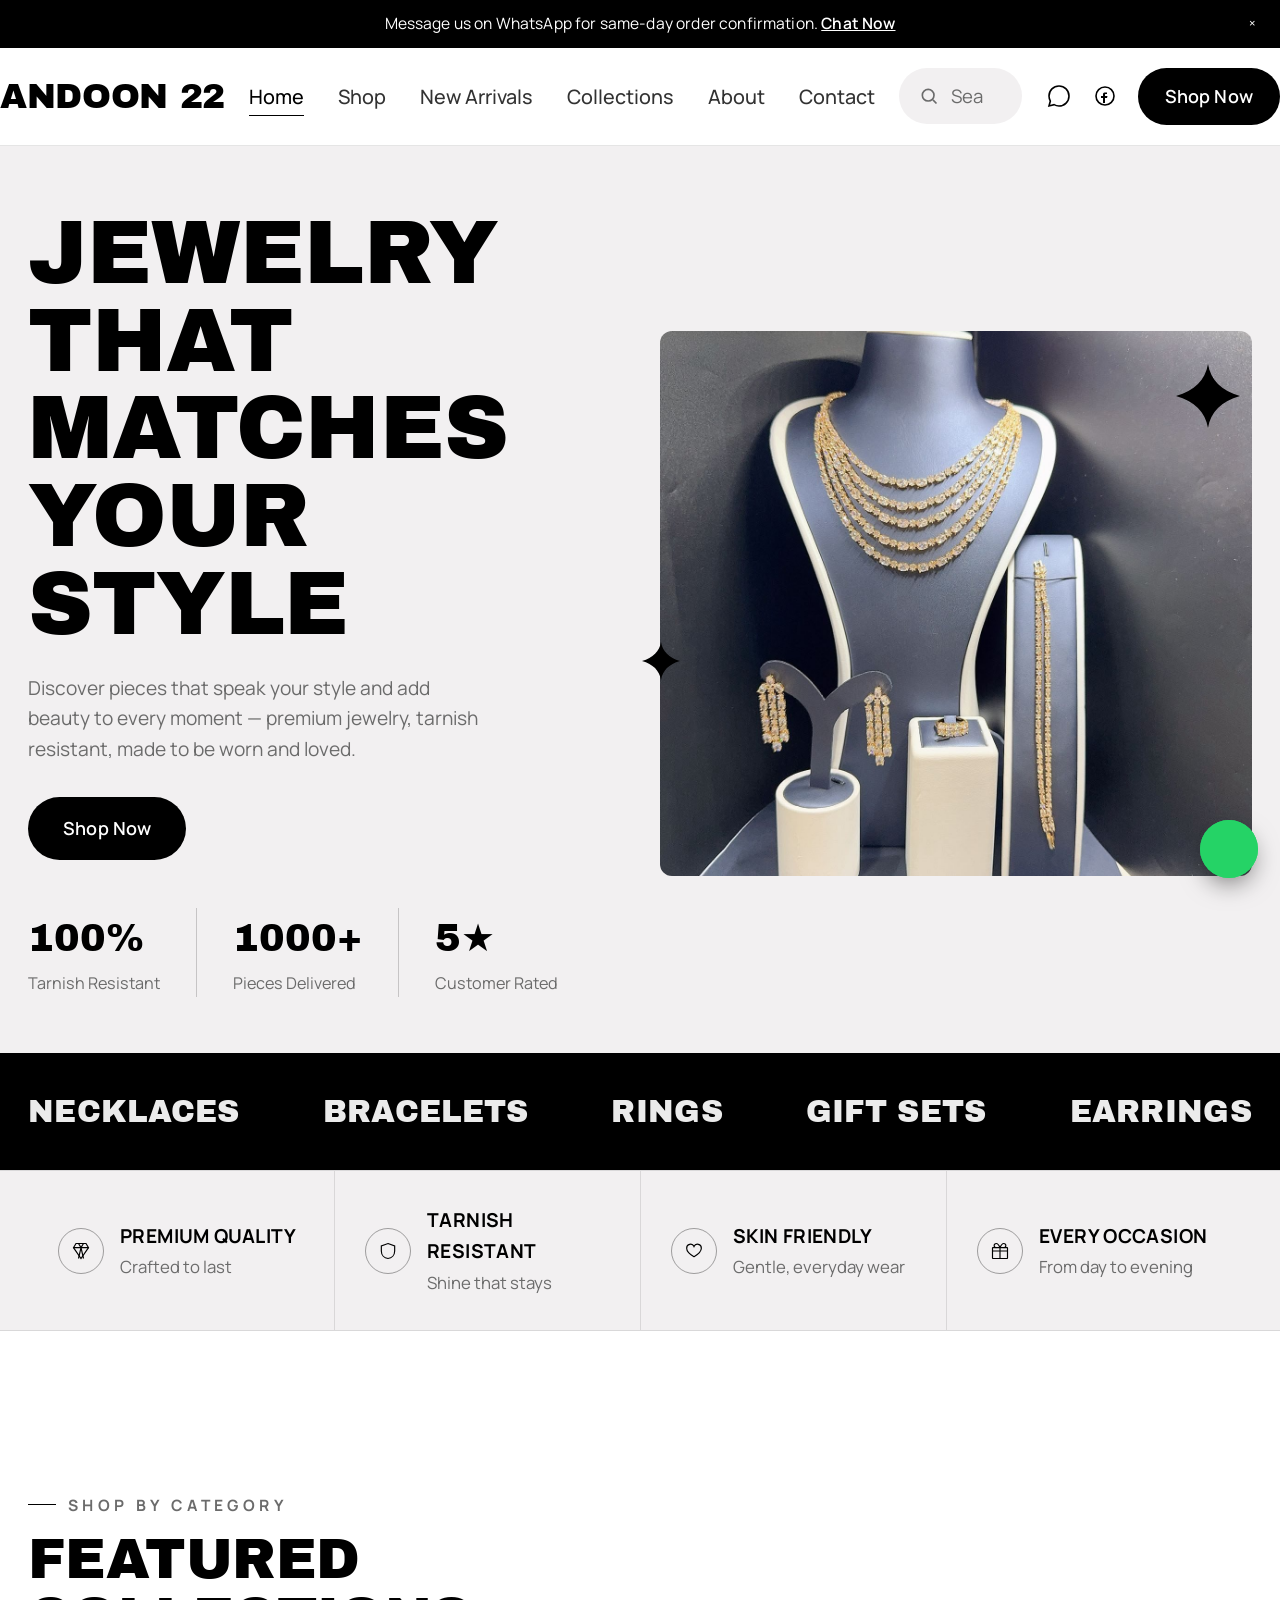
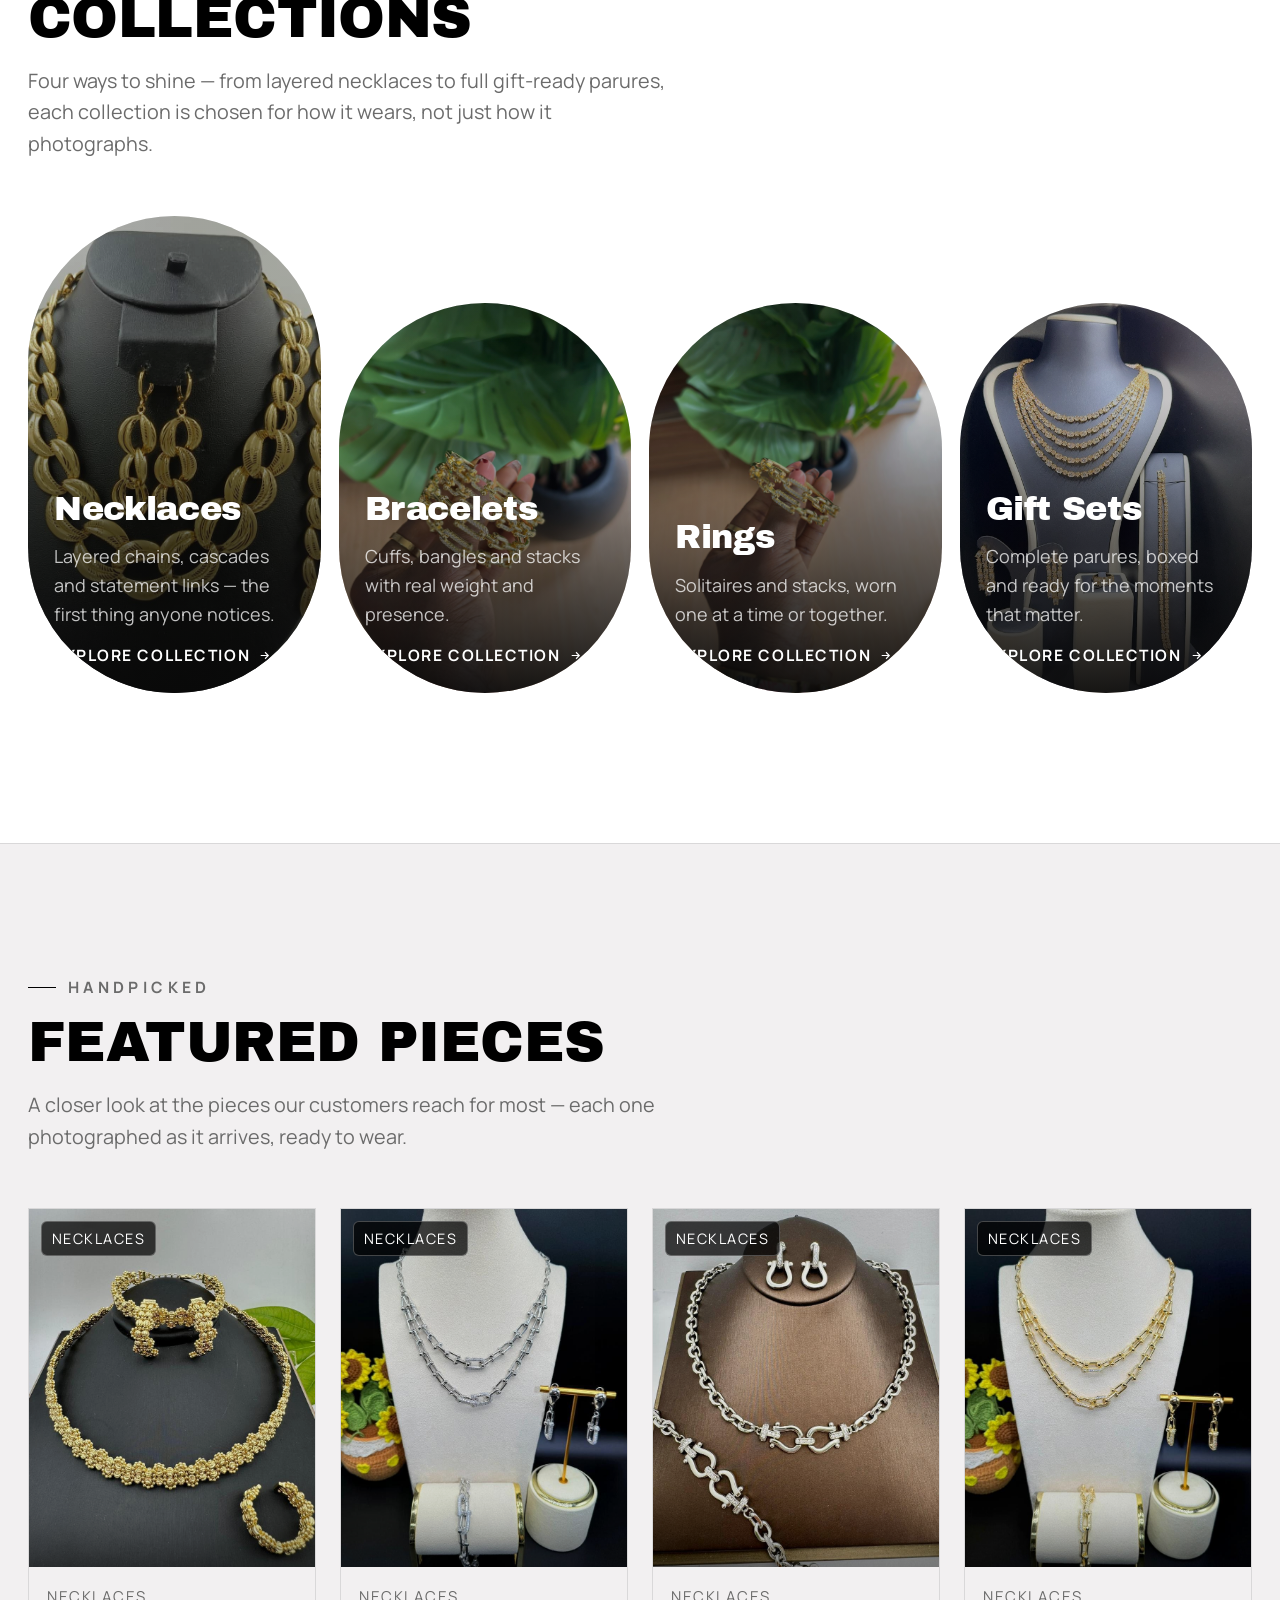
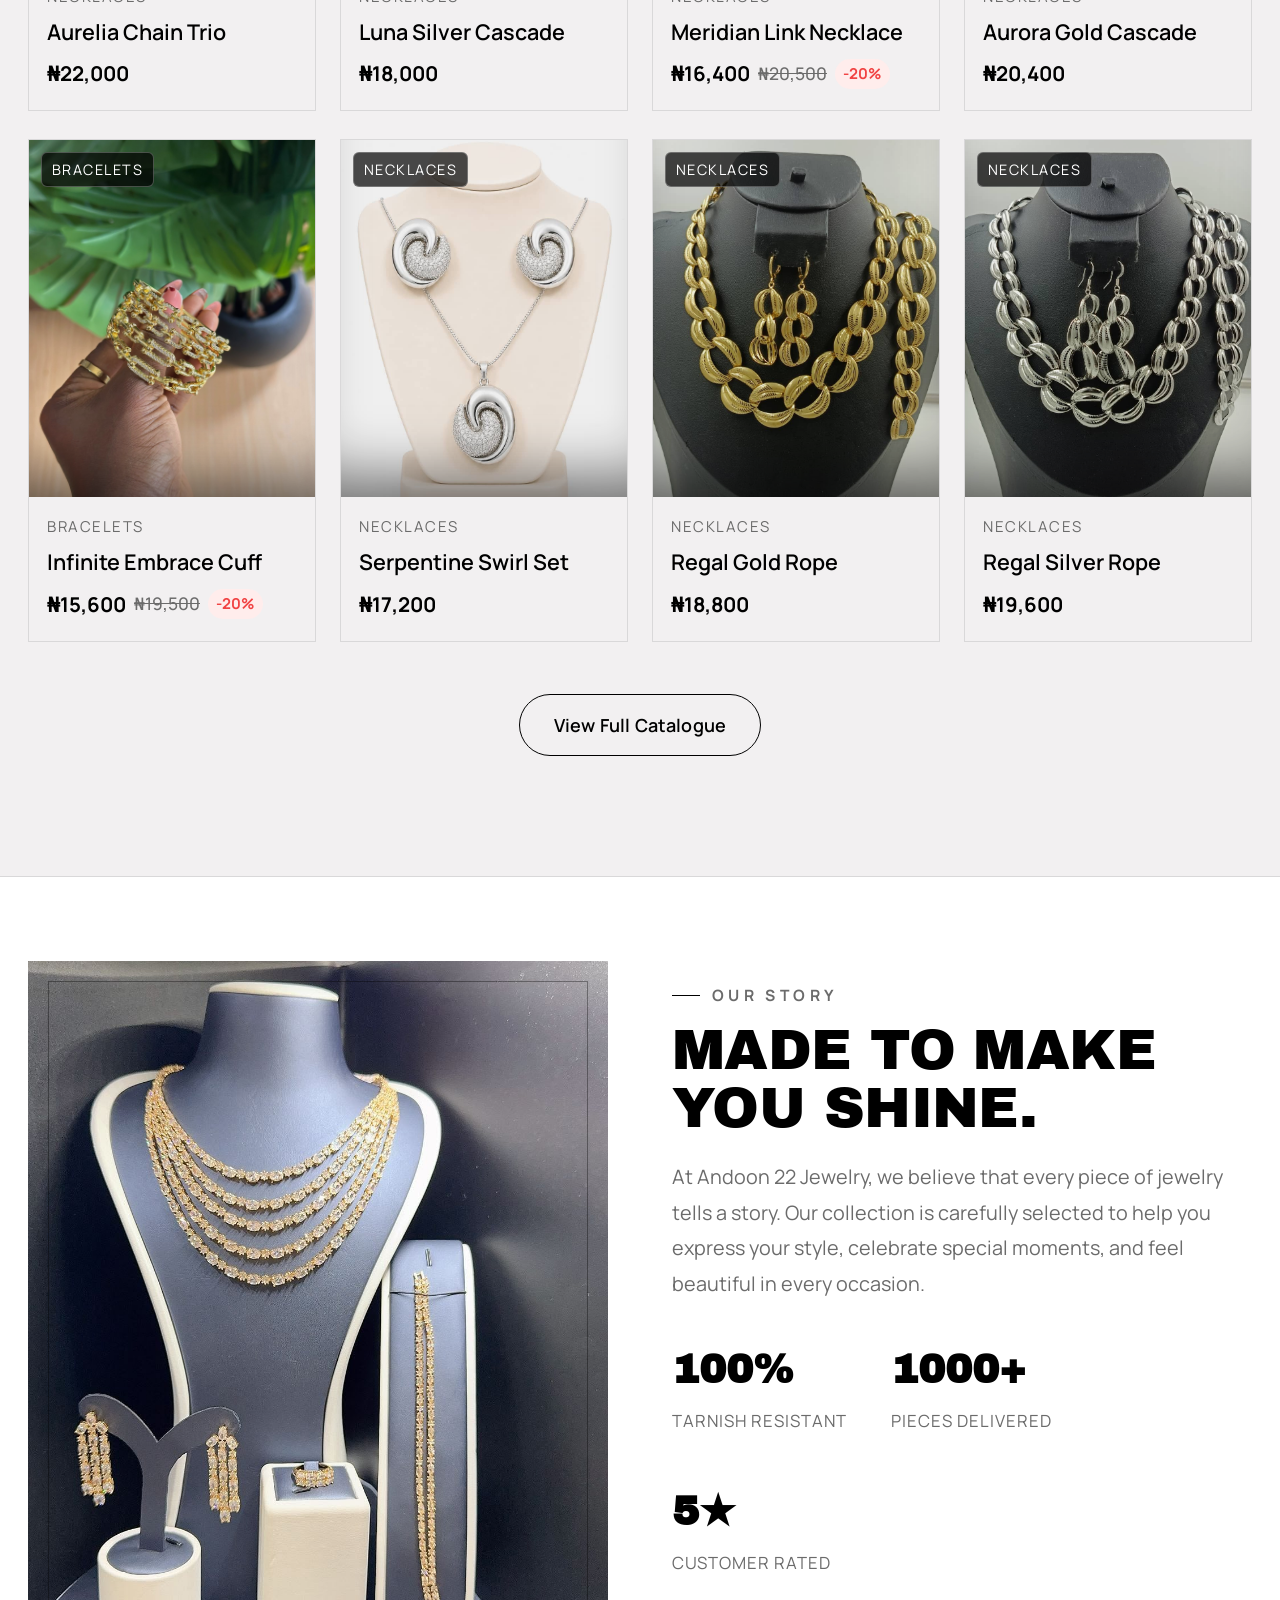
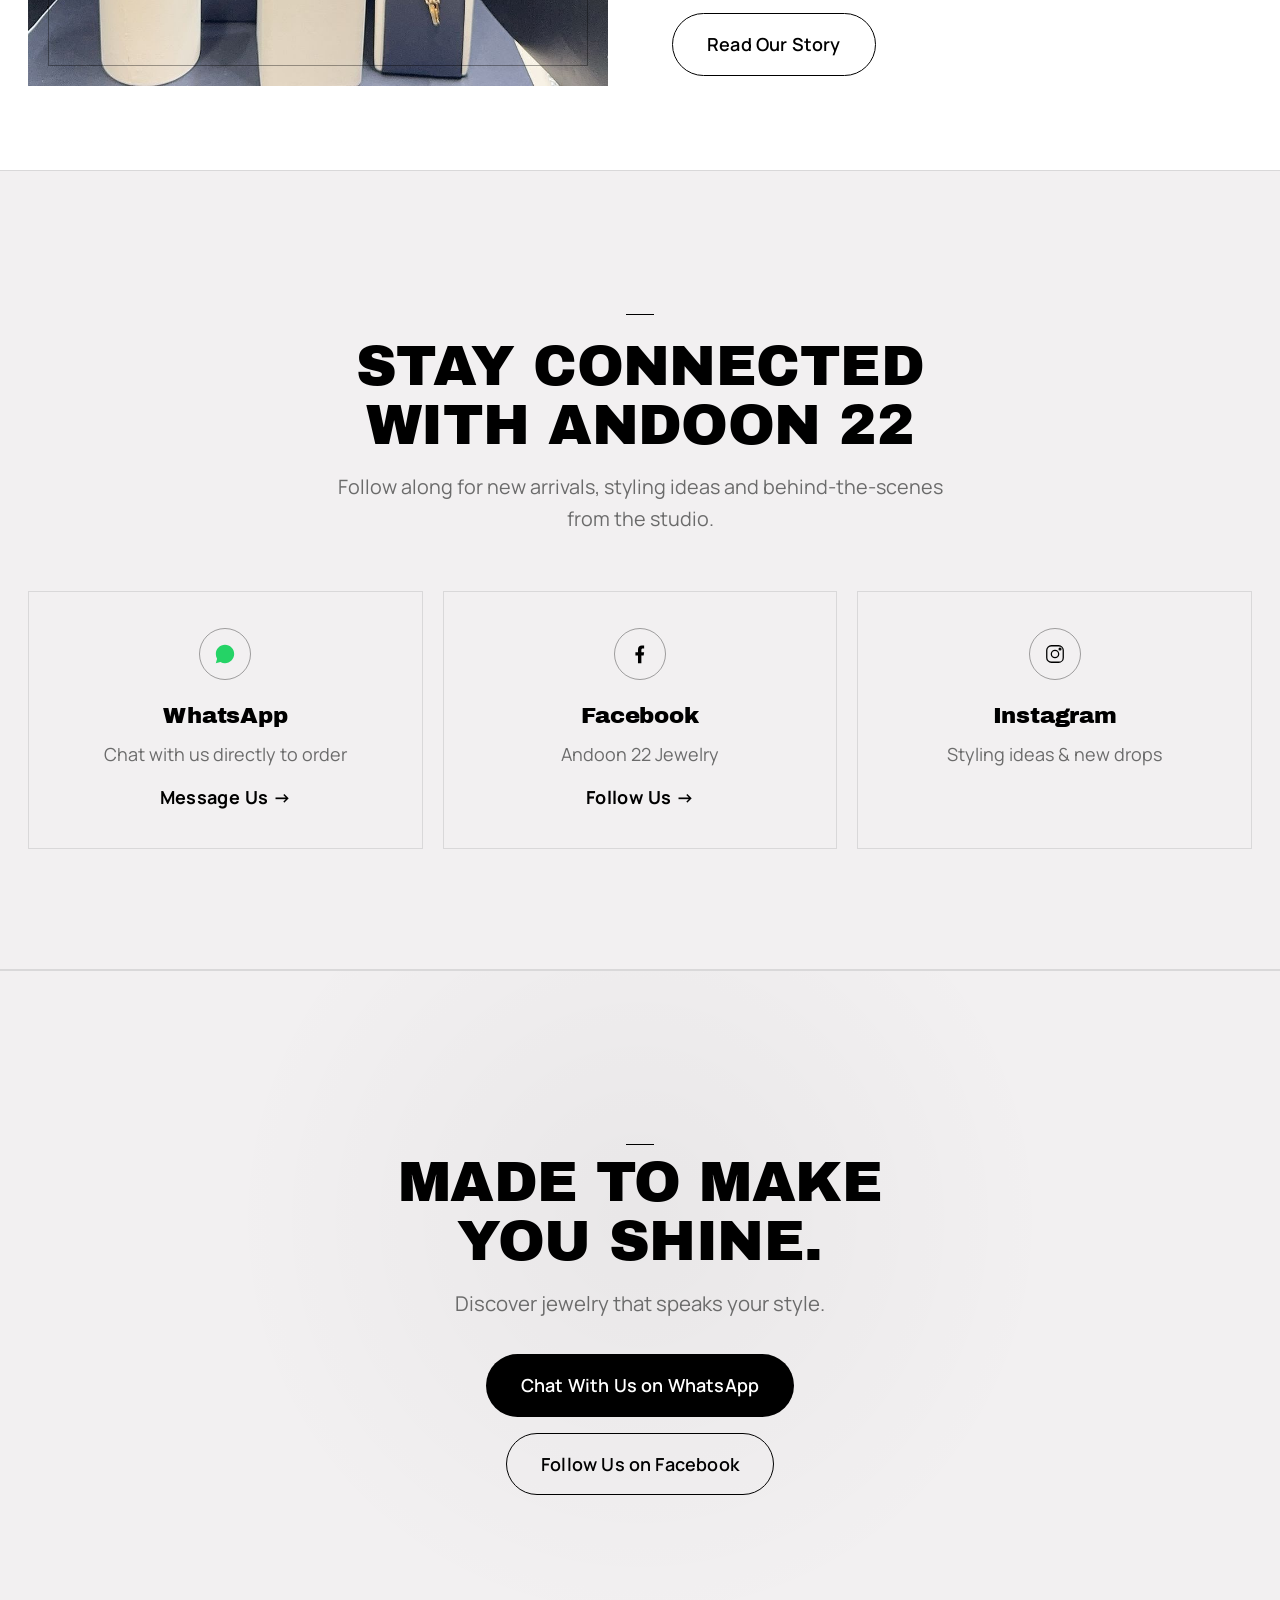
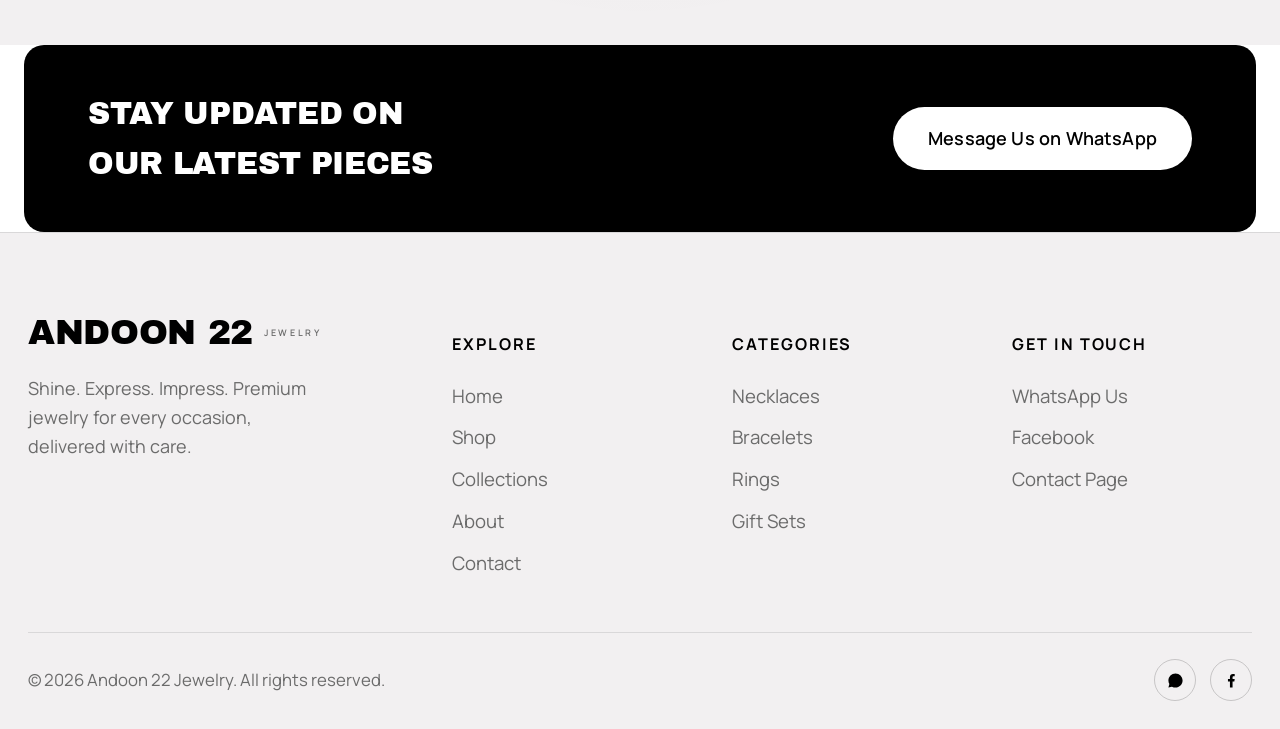
==== commit 022a5ec3: "Redesign site with bold light theme and Naira pricing Reworks the visual design from the dark/gold l" ====
--- a/index.html
+++ b/index.html
@@ -7,19 +7,16 @@
 <meta name="description" content="Andoon 22 Jewelry — premium, tarnish-resistant, skin-friendly jewelry for every occasion. Shine. Express. Impress.">
 <link rel="preconnect" href="https://fonts.googleapis.com">
 <link rel="preconnect" href="https://fonts.gstatic.com" crossorigin>
-<link href="https://fonts.googleapis.com/css2?family=Cormorant+Garamond:wght@400;500;600;700&family=Tangerine:wght@400;700&family=Manrope:wght@400;500;600;700;800&display=swap" rel="stylesheet">
+<link href="https://fonts.googleapis.com/css2?family=Archivo+Black&family=Manrope:wght@400;500;600;700;800&display=swap" rel="stylesheet">
 <link rel="stylesheet" href="css/style.css">
 </head>
 <body>
 
-<div class="announce">Elegance In Every Detail · Beauty In Every Piece · Follow Us On Facebook</div>
+<div class="announce">Message us on WhatsApp for same-day order confirmation. <a href="#" data-wa-link data-wa-message="Hello Andoon 22 Jewelry 👋 I'd love to know more about your collection.">Chat Now</a><button class="announce-close" aria-label="Dismiss announcement">&times;</button></div>
 
 <header class="site-header">
   <nav class="nav container">
-    <a href="index.html" class="brand">
-      <span class="mono">A22</span>
-      <span>ANDOON 22<small>JEWELRY</small></span>
-    </a>
+    <a href="index.html" class="brand">ANDOON 22</a>
     <ul class="nav-links">
       <li><a href="index.html" class="active">Home</a></li>
       <li><a href="shop.html">Shop</a></li>
@@ -28,7 +25,17 @@
       <li><a href="about.html">About</a></li>
       <li><a href="contact.html">Contact</a></li>
     </ul>
+    <form class="nav-search" action="shop.html" method="get">
+      <svg viewBox="0 0 24 24" fill="none" stroke="currentColor" stroke-width="2"><circle cx="11" cy="11" r="7"/><path d="M21 21l-4.3-4.3"/></svg>
+      <input type="search" name="search" placeholder="Search for jewelry...">
+    </form>
     <div class="nav-right">
+      <a href="#" data-wa-link data-wa-message="Hello Andoon 22 Jewelry 👋 I'd love to know more about your collection." class="nav-icon" aria-label="Chat on WhatsApp">
+        <svg viewBox="0 0 24 24" fill="none" stroke="currentColor" stroke-width="1.6"><path d="M12 2C6.48 2 2 6.48 2 12c0 1.85.5 3.58 1.35 5.08L2 22l5.05-1.32A9.94 9.94 0 0 0 12 22c5.52 0 10-4.48 10-10S17.52 2 12 2z"/></svg>
+      </a>
+      <a href="#" data-fb-link target="_blank" rel="noopener" class="nav-icon" aria-label="Follow us on Facebook">
+        <svg viewBox="0 0 24 24" fill="none" stroke="currentColor" stroke-width="1.6"><circle cx="12" cy="12" r="9"/><path d="M13.5 8.5h-2A1.5 1.5 0 0 0 10 10v2H8v2h2v5h2v-5h2l.5-2H12v-1.5c0-.28.22-.5.5-.5H14V8.5z" fill="currentColor" stroke="none"/></svg>
+      </a>
       <a href="shop.html" class="btn btn-gold btn-sm">Shop Now</a>
       <button class="hamburger" aria-label="Open menu"><span></span><span></span><span></span></button>
     </div>
@@ -52,21 +59,37 @@
 
 <!-- HERO -->
 <section class="hero">
-  <div class="hero-bg" style="background-image:url('assets/images/poster.jpg')"></div>
-  <div class="container hero-content">
-    <span class="eyebrow">Andoon 22 Jewelry</span>
-    <h1 class="h-xl">Elegance in<br>Every <span class="script">Detail.</span></h1>
-    <p class="hero-sub">Discover jewelry that speaks your style and adds beauty to every moment — premium pieces, tarnish resistant, made to be worn and loved.</p>
-    <div class="hero-ctas">
-      <a href="shop.html" class="btn btn-gold">Explore Our Collection</a>
-      <a href="#" data-wa-link data-wa-message="Hello Andoon 22 Jewelry 👋 I'd love to know more about your collection." class="btn btn-whatsapp">
-        <svg viewBox="0 0 24 24"><path d="M12 2C6.48 2 2 6.48 2 12c0 1.85.5 3.58 1.35 5.08L2 22l5.05-1.32A9.94 9.94 0 0 0 12 22c5.52 0 10-4.48 10-10S17.52 2 12 2zm0 18a8 8 0 0 1-4.07-1.11l-.29-.17-3.02.79.8-2.95-.19-.3A7.96 7.96 0 0 1 4 12a8 8 0 1 1 8 8zm4.4-5.9c-.24-.12-1.42-.7-1.64-.78-.22-.08-.38-.12-.54.12-.16.24-.62.78-.76.94-.14.16-.28.18-.52.06-.24-.12-1.01-.37-1.92-1.18-.71-.63-1.19-1.42-1.33-1.66-.14-.24-.01-.37.11-.49.11-.11.24-.28.36-.42.12-.14.16-.24.24-.4.08-.16.04-.3-.02-.42-.06-.12-.54-1.3-.74-1.78-.19-.47-.39-.4-.54-.41-.14-.01-.3-.01-.46-.01-.16 0-.42.06-.64.3-.22.24-.84.82-.84 2s.86 2.32.98 2.48c.12.16 1.7 2.6 4.12 3.64.58.25 1.03.4 1.38.51.58.18 1.11.16 1.53.1.47-.07 1.42-.58 1.62-1.14.2-.56.2-1.04.14-1.14-.06-.1-.22-.16-.46-.28z"/></svg>
-        Chat on WhatsApp
-      </a>
-    </div>
-  </div>
-  <div class="hero-scroll"><span>Scroll</span><span class="line"></span></div>
-</section>
+  <div class="container hero-grid">
+    <div class="hero-content">
+      <h1 class="h-xl">Jewelry That<br>Matches Your<br>Style</h1>
+      <p class="hero-sub">Discover pieces that speak your style and add beauty to every moment — premium jewelry, tarnish resistant, made to be worn and loved.</p>
+      <div class="hero-ctas">
+        <a href="shop.html" class="btn btn-gold">Shop Now</a>
+      </div>
+      <div class="hero-stats">
+        <div class="stat"><b>100%</b><span>Tarnish Resistant</span></div>
+        <div class="stat"><b>1000+</b><span>Pieces Delivered</span></div>
+        <div class="stat"><b>5★</b><span>Customer Rated</span></div>
+      </div>
+    </div>
+    <div class="hero-media reveal">
+      <img src="assets/images/p_WA0089.jpg" alt="Andoon 22 Jewelry layered gold necklace, bracelet and earring set" loading="lazy">
+      <span class="spark s1"><svg viewBox="0 0 24 24" fill="currentColor"><path d="M12 0c1 6 5 10 12 12-7 2-11 6-12 12-1-6-5-10-12-12 7-2 11-6 12-12z"/></svg></span>
+      <span class="spark s2"><svg viewBox="0 0 24 24" fill="currentColor"><path d="M12 0c1 6 5 10 12 12-7 2-11 6-12 12-1-6-5-10-12-12 7-2 11-6 12-12z"/></svg></span>
+    </div>
+  </div>
+</section>
+
+<!-- BRAND STRIP -->
+<div class="brand-strip">
+  <div class="container">
+    <span>NECKLACES</span>
+    <span>BRACELETS</span>
+    <span>RINGS</span>
+    <span>GIFT SETS</span>
+    <span>EARRINGS</span>
+  </div>
+</div>
 
 <!-- BRAND VALUES -->
 <div class="values-strip">
@@ -91,7 +114,7 @@
 </div>
 
 <!-- FEATURED COLLECTIONS -->
-<section id="collections">
+<section id="collections" class="section-loose">
   <div class="container">
     <div class="section-head reveal">
       <span class="eyebrow">Shop By Category</span>
@@ -99,10 +122,10 @@
       <p>Four ways to shine — from layered necklaces to full gift-ready parures, each collection is chosen for how it wears, not just how it photographs.</p>
     </div>
     <div class="collections-grid" data-collections-grid>
-      <a class="collection-card wide reveal" data-collection="Necklaces"><img alt=""><div class="vitrine"><i class="tl"></i><i class="tr"></i><i class="bl"></i><i class="br"></i></div><div class="collection-info"><h3 data-c-name></h3><p data-c-desc></p><span class="explore">Explore Collection <svg viewBox="0 0 24 24" fill="none" stroke="currentColor" stroke-width="2"><path d="M5 12h14M13 6l6 6-6 6"/></svg></span></div></a>
+      <a class="collection-card tall reveal" data-collection="Necklaces"><img alt=""><div class="vitrine"><i class="tl"></i><i class="tr"></i><i class="bl"></i><i class="br"></i></div><div class="collection-info"><h3 data-c-name></h3><p data-c-desc></p><span class="explore">Explore Collection <svg viewBox="0 0 24 24" fill="none" stroke="currentColor" stroke-width="2"><path d="M5 12h14M13 6l6 6-6 6"/></svg></span></div></a>
       <a class="collection-card reveal" data-collection="Bracelets"><img alt=""><div class="vitrine"><i class="tl"></i><i class="tr"></i><i class="bl"></i><i class="br"></i></div><div class="collection-info"><h3 data-c-name></h3><p data-c-desc></p><span class="explore">Explore Collection <svg viewBox="0 0 24 24" fill="none" stroke="currentColor" stroke-width="2"><path d="M5 12h14M13 6l6 6-6 6"/></svg></span></div></a>
       <a class="collection-card reveal" data-collection="Rings"><img alt=""><div class="vitrine"><i class="tl"></i><i class="tr"></i><i class="bl"></i><i class="br"></i></div><div class="collection-info"><h3 data-c-name></h3><p data-c-desc></p><span class="explore">Explore Collection <svg viewBox="0 0 24 24" fill="none" stroke="currentColor" stroke-width="2"><path d="M5 12h14M13 6l6 6-6 6"/></svg></span></div></a>
-      <a class="collection-card wide reveal" data-collection="Gift Sets"><img alt=""><div class="vitrine"><i class="tl"></i><i class="tr"></i><i class="bl"></i><i class="br"></i></div><div class="collection-info"><h3 data-c-name></h3><p data-c-desc></p><span class="explore">Explore Collection <svg viewBox="0 0 24 24" fill="none" stroke="currentColor" stroke-width="2"><path d="M5 12h14M13 6l6 6-6 6"/></svg></span></div></a>
+      <a class="collection-card reveal" data-collection="Gift Sets"><img alt=""><div class="vitrine"><i class="tl"></i><i class="tr"></i><i class="bl"></i><i class="br"></i></div><div class="collection-info"><h3 data-c-name></h3><p data-c-desc></p><span class="explore">Explore Collection <svg viewBox="0 0 24 24" fill="none" stroke="currentColor" stroke-width="2"><path d="M5 12h14M13 6l6 6-6 6"/></svg></span></div></a>
     </div>
   </div>
 </section>
@@ -123,7 +146,7 @@
 </section>
 
 <!-- ABOUT TEASER -->
-<section>
+<section class="section-tight">
   <div class="container split">
     <div class="split-media reveal">
       <img src="assets/images/p_WA0089.jpg" alt="Andoon 22 jewelry displayed on stands" loading="lazy">
@@ -132,7 +155,7 @@
     <div class="reveal">
       <span class="eyebrow">Our Story</span>
       <h2 class="h-lg" style="margin-top:14px;">Made To Make You <span class="script">Shine.</span></h2>
-      <p style="margin-top:20px; color:var(--muted); font-size:16.5px; line-height:1.8;">At Andoon 22 Jewelry, we believe that every piece of jewelry tells a story. Our collection is carefully selected to help you express your style, celebrate special moments, and feel beautiful in every occasion.</p>
+      <p style="margin-top:20px; color:var(--muted); font-size:19.8px; line-height:1.8;">At Andoon 22 Jewelry, we believe that every piece of jewelry tells a story. Our collection is carefully selected to help you express your style, celebrate special moments, and feel beautiful in every occasion.</p>
       <div class="stat-row">
         <div class="stat"><b>100%</b><span>Tarnish Resistant</span></div>
         <div class="stat"><b>1000+</b><span>Pieces Delivered</span></div>
@@ -172,11 +195,11 @@
 </section>
 
 <!-- FINAL CTA -->
-<section class="final-cta">
+<section class="final-cta section-loose">
   <div class="container inner reveal">
     <span class="eyebrow" style="justify-content:center;"></span>
     <h2 class="h-lg">Made To Make You <span class="script">Shine.</span></h2>
-    <p style="margin-top:16px; color:var(--muted); font-size:17px;">Discover jewelry that speaks your style.</p>
+    <p style="margin-top:16px; color:var(--muted); font-size:20.4px;">Discover jewelry that speaks your style.</p>
     <div class="cta-row">
       <a href="#" data-wa-link data-wa-message="Hello Andoon 22 Jewelry 👋 I'd love to know more about your collection." class="btn btn-gold">Chat With Us on WhatsApp</a>
       <a href="#" data-fb-link target="_blank" rel="noopener" class="btn btn-outline">Follow Us on Facebook</a>
@@ -187,6 +210,13 @@
 <a href="#" data-wa-link data-wa-message="Hello Andoon 22 Jewelry 👋 I'd love to know more about your collection." class="fab-whatsapp" aria-label="Chat on WhatsApp">
   <svg viewBox="0 0 24 24"><path d="M12 2C6.48 2 2 6.48 2 12c0 1.85.5 3.58 1.35 5.08L2 22l5.05-1.32A9.94 9.94 0 0 0 12 22c5.52 0 10-4.48 10-10S17.52 2 12 2zm0 18a8 8 0 0 1-4.07-1.11l-.29-.17-3.02.79.8-2.95-.19-.3A7.96 7.96 0 0 1 4 12a8 8 0 1 1 8 8zm4.4-5.9c-.24-.12-1.42-.7-1.64-.78-.22-.08-.38-.12-.54.12-.16.24-.62.78-.76.94-.14.16-.28.18-.52.06-.24-.12-1.01-.37-1.92-1.18-.71-.63-1.19-1.42-1.33-1.66-.14-.24-.01-.37.11-.49.11-.11.24-.28.36-.42.12-.14.16-.24.24-.4.08-.16.04-.3-.02-.42-.06-.12-.54-1.3-.74-1.78-.19-.47-.39-.4-.54-.41-.14-.01-.3-.01-.46-.01-.16 0-.42.06-.64.3-.22.24-.84.82-.84 2s.86 2.32.98 2.48c.12.16 1.7 2.6 4.12 3.64.58.25 1.03.4 1.38.51.58.18 1.11.16 1.53.1.47-.07 1.42-.58 1.62-1.14.2-.56.2-1.04.14-1.14-.06-.1-.22-.16-.46-.28z"/></svg>
 </a>
+
+<div class="newsletter-strip">
+  <div class="container">
+    <h3>Stay Updated On Our Latest Pieces</h3>
+    <a href="#" data-wa-link data-wa-message="Hello Andoon 22 Jewelry 👋 Please add me to your updates list." class="btn btn-gold">Message Us on WhatsApp</a>
+  </div>
+</div>
 
 <footer>
   <div class="container">
--- a/css/style.css
+++ b/css/style.css
@@ -3,24 +3,24 @@
    Design tokens
    ========================================================= */
 :root{
-  --bg:            #080808;
-  --bg-warm:       #15100D;
-  --bg-warm-2:     #1C1512;
-  --gold:          #D4AF37;
-  --gold-light:    #E6C76A;
-  --gold-dim:      rgba(212,175,55,0.35);
-  --gold-faint:    rgba(212,175,55,0.14);
-  --ivory:         #F5F1E8;
-  --muted:         #B8B0A5;
-  --line:          rgba(245,241,232,0.10);
-  --line-strong:   rgba(245,241,232,0.18);
-
-  --font-display:  'Cormorant Garamond', serif;
-  --font-script:   'Tangerine', cursive;
+  --bg:            #FFFFFF;
+  --bg-warm:       #F2F0F1;
+  --bg-warm-2:     #F2F0F1;
+  --gold:          #000000;
+  --gold-light:    #000000;
+  --gold-dim:      rgba(0,0,0,0.35);
+  --gold-faint:    rgba(0,0,0,0.06);
+  --ivory:         #000000;
+  --muted:         #6B6B6B;
+  --line:          rgba(0,0,0,0.10);
+  --line-strong:   rgba(0,0,0,0.18);
+
+  --font-display:  'Archivo Black', 'Manrope', sans-serif;
+  --font-script:   'Archivo Black', 'Manrope', sans-serif;
   --font-body:     'Manrope', sans-serif;
 
-  --container:     1240px;
-  --radius:        2px;
+  --container:     1480px;
+  --radius:        999px;
   --ease:          cubic-bezier(.22,.7,.2,1);
 }
 
@@ -34,7 +34,7 @@
   background:var(--bg);
   color:var(--ivory);
   font-family:var(--font-body);
-  font-size:16px;
+  font-size:20.4px;
   line-height:1.6;
   -webkit-font-smoothing:antialiased;
   overflow-x:hidden;
@@ -43,7 +43,8 @@
 a{ color:inherit; text-decoration:none; }
 ul{ list-style:none; margin:0; padding:0; }
 button{ font-family:inherit; cursor:pointer; }
-h1,h2,h3,h4{ margin:0; font-family:var(--font-display); font-weight:600; letter-spacing:.01em; }
+h1,h2,h3,h4{ margin:0; font-family:var(--font-display); font-weight:400; letter-spacing:-.01em; }
+h1,h2{ text-transform:uppercase; }
 p{ margin:0; }
 
 @media (prefers-reduced-motion: reduce){
@@ -54,27 +55,17 @@
 
 .container{ max-width:var(--container); margin:0 auto; padding:0 28px; }
 
-/* Texture: faint vignette + grain feel via layered backgrounds */
-body::before{
-  content:"";
-  position:fixed; inset:0;
-  background:
-    radial-gradient(ellipse at 15% 0%, rgba(212,175,55,0.06), transparent 55%),
-    radial-gradient(ellipse at 100% 30%, rgba(212,175,55,0.05), transparent 50%);
-  pointer-events:none;
-  z-index:0;
-}
 
 /* =========================================================
    Type scale
    ========================================================= */
 .eyebrow{
   font-family:var(--font-body);
-  font-size:11.5px;
-  letter-spacing:.32em;
+  font-size:15.6px;
+  letter-spacing:.28em;
   text-transform:uppercase;
-  color:var(--gold-light);
-  font-weight:600;
+  color:var(--muted);
+  font-weight:700;
   display:inline-flex;
   align-items:center;
   gap:12px;
@@ -82,22 +73,22 @@
 .eyebrow::before{
   content:"";
   width:28px; height:1px;
-  background:var(--gold);
+  background:var(--ivory);
   display:inline-block;
 }
-.script{ font-family:var(--font-script); font-weight:400; color:var(--gold-light); }
-
-.h-xl{ font-size:clamp(42px,7vw,88px); line-height:1.02; font-weight:500; }
-.h-lg{ font-size:clamp(32px,4.6vw,56px); line-height:1.08; font-weight:500; }
-.h-md{ font-size:clamp(26px,3vw,36px); line-height:1.15; font-weight:600; }
-.h-sm{ font-size:22px; line-height:1.25; font-weight:600; }
+.script{ font-family:var(--font-display); font-weight:400; color:inherit; text-transform:uppercase; }
+
+.h-xl{ font-size:clamp(50.4px,7vw,105.6px); line-height:0.98; font-weight:400; }
+.h-lg{ font-size:clamp(36px,4.4vw,62.4px); line-height:1.04; font-weight:400; }
+.h-md{ font-size:clamp(28.8px,3vw,40.8px); line-height:1.1; font-weight:400; text-transform:uppercase; }
+.h-sm{ font-size:26.4px; line-height:1.25; font-weight:700; }
 
 .section-head{
   max-width:640px;
   margin-bottom:56px;
 }
 .section-head .h-lg{ margin-top:14px; }
-.section-head p{ margin-top:16px; color:var(--muted); font-size:16.5px; }
+.section-head p{ margin-top:16px; color:var(--muted); font-size:19.8px; }
 .section-head.center{ margin-left:auto; margin-right:auto; text-align:center; }
 
 .hairline{
@@ -108,8 +99,14 @@
 }
 .hairline.center{ margin-left:auto; margin-right:auto; }
 
-section{ position:relative; z-index:1; padding:100px 0; }
-@media (max-width:768px){ section{ padding:68px 0; } }
+section{ position:relative; z-index:1; padding:120px 0; }
+section.section-tight{ padding:84px 0; }
+section.section-loose{ padding:150px 0; }
+@media (max-width:768px){
+  section{ padding:68px 0; }
+  section.section-tight{ padding:56px 0; }
+  section.section-loose{ padding:84px 0; }
+}
 
 /* =========================================================
    Buttons
@@ -122,65 +119,63 @@
   gap:10px;
   padding:16px 34px;
   font-family:var(--font-body);
-  font-size:13px;
-  font-weight:700;
-  letter-spacing:.14em;
-  text-transform:uppercase;
+  font-size:18px;
+  font-weight:600;
+  letter-spacing:.01em;
+  text-transform:none;
   border-radius:var(--radius);
   border:1px solid transparent;
-  transition:transform .45s var(--ease), box-shadow .45s var(--ease), background .3s ease, border-color .3s ease, color .3s ease;
+  transition:transform .3s var(--ease), box-shadow .3s var(--ease), background .3s ease, border-color .3s ease, color .3s ease;
   white-space:nowrap;
 }
 .btn-gold{
-  background:linear-gradient(135deg,var(--gold-light),var(--gold) 60%,#B8912B);
-  color:#141005;
+  background:#000000;
+  color:#ffffff;
   overflow:hidden;
 }
-.btn-gold::after{
-  content:"";
-  position:absolute; inset:0;
-  background:linear-gradient(115deg,transparent 30%,rgba(255,255,255,.55) 50%,transparent 70%);
-  transform:translateX(-120%);
-  transition:transform .8s var(--ease);
-}
-.btn-gold:hover::after{ transform:translateX(120%); }
-.btn-gold:hover{ box-shadow:0 10px 30px -8px rgba(212,175,55,.55); transform:translateY(-1px); }
+.btn-gold:hover{ background:#222222; transform:translateY(-1px); }
 
 .btn-outline{
   background:transparent;
-  border-color:var(--gold-dim);
+  border-color:#000000;
   color:var(--ivory);
 }
-.btn-outline:hover{ border-color:var(--gold); background:var(--gold-faint); }
+.btn-outline:hover{ background:var(--gold-faint); }
 
 .btn-whatsapp{
   background:transparent;
-  border-color:rgba(37,211,102,.5);
+  border-color:rgba(37,211,102,.6);
   color:var(--ivory);
 }
 .btn-whatsapp svg{ width:16px; height:16px; fill:#25D366; }
-.btn-whatsapp:hover{ background:rgba(37,211,102,.1); border-color:#25D366; }
+.btn-whatsapp:hover{ background:rgba(37,211,102,.08); border-color:#25D366; }
 
 .btn-block{ width:100%; }
-.btn-sm{ padding:12px 22px; font-size:11.5px; }
+.btn-sm{ padding:13px 26px; font-size:18px; }
 
 /* =========================================================
    Header / Nav
    ========================================================= */
 .announce{
-  background:var(--bg-warm);
+  background:#000000;
   border-bottom:1px solid var(--line);
   text-align:center;
-  font-size:11.5px;
-  letter-spacing:.18em;
-  text-transform:uppercase;
-  color:var(--gold-light);
-  padding:9px 16px;
+  font-size:15.6px;
+  letter-spacing:.01em;
+  text-transform:none;
+  color:#ffffff;
+  padding:11px 16px;
+  position:relative;
+}
+.announce a{ text-decoration:underline; font-weight:600; }
+.announce .announce-close{
+  position:absolute; right:20px; top:50%; transform:translateY(-50%);
+  background:none; border:none; color:#ffffff; cursor:pointer; padding:4px; line-height:0;
 }
 
 header.site-header{
   position:sticky; top:0; z-index:100;
-  background:rgba(8,8,8,0.72);
+  background:rgba(255,255,255,0.92);
   backdrop-filter:blur(14px) saturate(140%);
   -webkit-backdrop-filter:blur(14px) saturate(140%);
   border-bottom:1px solid var(--line);
@@ -190,25 +185,19 @@
   display:flex;
   align-items:center;
   justify-content:space-between;
-  padding:18px 0;
+  padding:20px 0;
   gap:24px;
 }
 .brand{
   display:flex; align-items:center; gap:11px;
   font-family:var(--font-display);
-  font-size:22px;
-  letter-spacing:.03em;
-  font-weight:600;
+  font-size:34.8px;
+  letter-spacing:-.01em;
+  font-weight:400;
+  text-transform:uppercase;
 }
 .brand .mono{
-  width:36px; height:36px;
-  border:1px solid var(--gold-dim);
-  border-radius:50%;
-  display:flex; align-items:center; justify-content:center;
-  font-size:13px;
-  color:var(--gold-light);
-  letter-spacing:0;
-  flex-shrink:0;
+  display:none;
 }
 .brand small{
   display:block;
@@ -218,14 +207,15 @@
   color:var(--muted);
   font-weight:600;
   margin-top:1px;
+  text-transform:uppercase;
 }
 
 .nav-links{
-  display:flex; align-items:center; gap:38px;
-  font-size:13px; letter-spacing:.06em; text-transform:uppercase; font-weight:600;
+  display:flex; align-items:center; gap:34px;
+  font-size:19.8px; letter-spacing:0; text-transform:none; font-weight:500;
 }
 .nav-links a{
-  position:relative; color:var(--ivory); opacity:.86; padding:4px 0;
+  position:relative; color:var(--ivory); opacity:.8; padding:4px 0;
   transition:opacity .25s ease, color .25s ease;
 }
 .nav-links a::after{
@@ -235,9 +225,34 @@
 .nav-links a:hover{ opacity:1; }
 .nav-links a:hover::after,
 .nav-links a.active::after{ width:100%; }
-.nav-links a.active{ opacity:1; color:var(--gold-light); }
-
-.nav-right{ display:flex; align-items:center; gap:18px; }
+.nav-links a.active{ opacity:1; }
+
+.nav-search{
+  flex:1; max-width:520px;
+  display:flex; align-items:center; gap:10px;
+  background:var(--bg-warm);
+  border-radius:var(--radius);
+  padding:14px 20px;
+  color:var(--muted);
+}
+.nav-search svg{ width:20px; height:20px; flex-shrink:0; color:var(--muted); }
+.nav-search input{
+  border:none; background:none; outline:none; width:100%;
+  font-family:var(--font-body); font-size:18.6px; color:var(--ivory);
+}
+.nav-search input::placeholder{ color:var(--muted); }
+@media (max-width:1080px){ .nav-search{ display:none; } }
+
+.nav-right{ display:flex; align-items:center; gap:20px; }
+.nav-icon{
+  display:flex; align-items:center; justify-content:center;
+  width:26px; height:26px; color:var(--ivory);
+  transition:opacity .25s ease;
+}
+.nav-icon:hover{ opacity:.6; }
+.nav-icon svg{ width:24px; height:24px; }
+@media (max-width:900px){ .nav-icon{ display:none; } }
+
 .hamburger{
   display:none;
   flex-direction:column; gap:5px;
@@ -247,7 +262,7 @@
 
 .mobile-menu{
   position:fixed; inset:0 0 0 auto; width:min(86vw,360px); height:100vh;
-  background:var(--bg-warm); border-left:1px solid var(--line);
+  background:#ffffff; border-left:1px solid var(--line);
   transform:translateX(100%);
   transition:transform .5s var(--ease);
   z-index:200;
@@ -257,9 +272,9 @@
 }
 .mobile-menu.open{ transform:translateX(0); }
 .mobile-menu-head{ display:flex; justify-content:space-between; align-items:center; margin-bottom:26px; }
-.mobile-menu-close{ background:none; border:none; color:var(--ivory); font-size:26px; line-height:1; padding:4px; }
+.mobile-menu-close{ background:none; border:none; color:var(--ivory); font-size:31.2px; line-height:1; padding:4px; }
 .mobile-menu a{
-  font-family:var(--font-display); font-size:24px; padding:12px 0;
+  font-family:var(--font-body); font-size:24px; font-weight:600; padding:12px 0;
   border-bottom:1px solid var(--line); color:var(--ivory);
 }
 .mobile-menu .btn{ margin-top:22px; }
@@ -281,44 +296,66 @@
    ========================================================= */
 .hero{
   position:relative;
-  min-height:92vh;
+  min-height:auto;
   display:flex; align-items:center;
   overflow:hidden;
-  padding-top:60px;
-}
-.hero-bg{
-  position:absolute; inset:0;
-  background-size:cover; background-position:center 22%;
-  transform:scale(1.06);
-  animation:heroZoom 18s var(--ease) forwards;
-}
-@keyframes heroZoom{ to{ transform:scale(1); } }
-.hero-bg::after{
-  content:"";
-  position:absolute; inset:0;
-  background:
-    linear-gradient(90deg, rgba(8,8,8,.95) 5%, rgba(8,8,8,.72) 38%, rgba(8,8,8,.30) 62%, rgba(8,8,8,.55) 100%),
-    linear-gradient(180deg, rgba(8,8,8,.25) 0%, rgba(8,8,8,.15) 40%, rgba(8,8,8,.85) 100%);
-}
-.hero-content{ position:relative; z-index:2; max-width:660px; }
-.hero .eyebrow{ opacity:0; animation:riseIn .9s var(--ease) .2s forwards; }
-.hero h1{ opacity:0; margin-top:22px; animation:riseIn 1s var(--ease) .4s forwards; }
-.hero .hero-sub{ opacity:0; margin-top:24px; max-width:480px; color:var(--muted); font-size:17.5px; animation:riseIn 1s var(--ease) .6s forwards; }
-.hero .hero-ctas{ opacity:0; margin-top:38px; display:flex; gap:16px; flex-wrap:wrap; animation:riseIn 1s var(--ease) .8s forwards; }
-
-@keyframes riseIn{ from{ opacity:0; transform:translateY(18px);} to{ opacity:1; transform:translateY(0);} }
-
-.hero-scroll{
-  position:absolute; bottom:34px; left:50%; transform:translateX(-50%);
-  display:flex; flex-direction:column; align-items:center; gap:10px;
-  z-index:2; opacity:.7; font-size:10px; letter-spacing:.28em; text-transform:uppercase; color:var(--muted);
-}
-.hero-scroll .line{ width:1px; height:40px; background:linear-gradient(180deg,var(--gold),transparent); animation:scrollPulse 2.2s ease-in-out infinite; }
-@keyframes scrollPulse{ 0%,100%{ transform:scaleY(.6); opacity:.5;} 50%{ transform:scaleY(1); opacity:1;} }
-
-@media (max-width:768px){
-  .hero{ min-height:88vh; }
-  .hero-bg{ background-position:65% center; }
+  padding-top:64px;
+  padding-bottom:56px;
+  background:var(--bg-warm);
+}
+.hero-grid{
+  position:relative; z-index:2;
+  display:grid; grid-template-columns:1fr 1fr; gap:40px; align-items:center;
+}
+.hero-content{ max-width:560px; }
+.hero h1{ margin-top:0; text-transform:uppercase; }
+.hero .hero-sub{ margin-top:24px; max-width:460px; color:var(--muted); font-size:19.2px; line-height:1.6; }
+.hero .hero-ctas{ margin-top:32px; display:flex; gap:16px; flex-wrap:wrap; }
+
+.hero-stats{
+  display:flex; gap:0; margin-top:48px; flex-wrap:wrap;
+}
+.hero-stats .stat{ padding-right:36px; margin-right:36px; border-right:1px solid var(--line-strong); }
+.hero-stats .stat:last-child{ border-right:none; margin-right:0; padding-right:0; }
+.hero-stats .stat b{ font-family:var(--font-display); font-size:clamp(31.2px,3vw,43.2px); font-weight:400; display:block; }
+.hero-stats .stat span{ font-size:16.2px; color:var(--muted); margin-top:2px; display:block; }
+
+.hero-media{ position:relative; }
+.hero-media img{ width:100%; aspect-ratio:1/0.92; object-fit:cover; border-radius:12px; }
+.hero-media .spark{
+  position:absolute; color:#000; pointer-events:none;
+}
+.hero-media .spark svg{ width:100%; height:100%; }
+.hero-media .spark.s1{ width:64px; height:64px; top:6%; right:2%; }
+.hero-media .spark.s2{ width:38px; height:38px; bottom:36%; left:-3%; }
+
+@media (max-width:900px){
+  .hero-grid{ grid-template-columns:1fr; }
+  .hero-media{ order:-1; }
+  .hero-stats .stat{ padding-right:24px; margin-right:24px; }
+}
+
+/* =========================================================
+   Brand strip (below hero)
+   ========================================================= */
+.brand-strip{
+  background:#000000;
+  padding:34px 0;
+}
+.brand-strip .container{
+  display:flex; align-items:center; justify-content:space-between; gap:32px; flex-wrap:wrap;
+}
+.brand-strip span{
+  font-family:var(--font-display);
+  font-size:clamp(21.6px,2.4vw,33.6px);
+  color:#ffffff;
+  text-transform:uppercase;
+  letter-spacing:.01em;
+  opacity:.92;
+  white-space:nowrap;
+}
+@media (max-width:760px){
+  .brand-strip .container{ justify-content:center; gap:22px 30px; }
 }
 
 /* =========================================================
@@ -347,8 +384,8 @@
   color:var(--gold-light);
 }
 .value-item .v-icon svg{ width:20px; height:20px; }
-.value-item h4{ font-size:14px; font-family:var(--font-body); letter-spacing:.04em; font-weight:700; text-transform:uppercase; }
-.value-item p{ font-size:12.5px; color:var(--muted); margin-top:3px; }
+.value-item h4{ font-size:19.2px; font-family:var(--font-body); letter-spacing:.02em; font-weight:700; text-transform:uppercase; }
+.value-item p{ font-size:16.8px; color:var(--muted); margin-top:3px; }
 
 @media (max-width:900px){
   .values-grid{ grid-template-columns:repeat(2,1fr); }
@@ -361,19 +398,18 @@
    ========================================================= */
 .collections-grid{
   display:grid;
-  grid-template-columns:repeat(6,1fr);
-  grid-auto-rows:120px;
+  grid-template-columns:repeat(4,1fr);
   gap:18px;
+  align-items:end;
 }
 .collection-card{
   position:relative;
   overflow:hidden;
   border-radius:var(--radius);
-  grid-column:span 3; grid-row:span 3;
+  aspect-ratio:3/4;
   background:var(--bg-warm);
 }
-.collection-card.tall{ grid-row:span 4; }
-.collection-card.wide{ grid-column:span 6; grid-row:span 3; }
+.collection-card.tall{ aspect-ratio:3/4.9; }
 .collection-card img{
   position:absolute; inset:0; width:100%; height:100%; object-fit:cover;
   transition:transform 1s var(--ease), filter .6s ease;
@@ -388,7 +424,7 @@
 }
 /* vitrine corner frame — signature element */
 .vitrine{ position:absolute; inset:14px; z-index:2; pointer-events:none; }
-.vitrine i{ position:absolute; width:18px; height:18px; border-color:var(--gold-light); opacity:0; transition:opacity .5s ease, width .5s ease, height .5s ease; }
+.vitrine i{ position:absolute; width:18px; height:18px; border-color:#ffffff; opacity:0; transition:opacity .5s ease, width .5s ease, height .5s ease; }
 .vitrine i.tl{ top:0; left:0; border-top:1px solid; border-left:1px solid; }
 .vitrine i.tr{ top:0; right:0; border-top:1px solid; border-right:1px solid; }
 .vitrine i.bl{ bottom:0; left:0; border-bottom:1px solid; border-left:1px solid; }
@@ -398,25 +434,23 @@
 .collection-info{
   position:absolute; left:0; right:0; bottom:0; z-index:2;
   padding:26px 26px 24px;
-}
-.collection-info h3{ font-size:26px; }
-.collection-info p{ color:var(--muted); font-size:13.5px; margin-top:6px; max-width:320px; }
+  color:#ffffff;
+}
+.collection-info h3{ font-size:33.6px; color:#ffffff; }
+.collection-info p{ color:rgba(255,255,255,.75); font-size:18px; margin-top:6px; max-width:320px; }
 .collection-info .explore{
   display:inline-flex; align-items:center; gap:8px; margin-top:14px;
-  font-size:11px; letter-spacing:.18em; text-transform:uppercase; color:var(--gold-light); font-weight:700;
+  font-size:15.6px; letter-spacing:.1em; text-transform:uppercase; color:#ffffff; font-weight:700;
 }
 .collection-info .explore svg{ width:13px; height:13px; transition:transform .3s var(--ease); }
 .collection-card:hover .explore svg{ transform:translateX(5px); }
 
 @media (max-width:900px){
-  .collections-grid{ grid-template-columns:1fr 1fr; grid-auto-rows:180px; }
-  .collection-card{ grid-column:span 1; grid-row:span 2; }
-  .collection-card.wide{ grid-column:span 2; }
-  .collection-info h3{ font-size:20px; }
+  .collections-grid{ grid-template-columns:1fr 1fr; }
+  .collection-info h3{ font-size:24px; }
 }
 @media (max-width:560px){
   .collections-grid{ grid-template-columns:1fr; }
-  .collection-card, .collection-card.wide{ grid-column:span 1; grid-row:span 2; }
 }
 
 /* =========================================================
@@ -447,7 +481,7 @@
   position:relative;
   aspect-ratio:4/5;
   overflow:hidden;
-  background:#0c0c0c;
+  background:var(--bg-warm);
 }
 .product-media img{
   width:100%; height:100%; object-fit:cover; object-position:center 20%;
@@ -466,23 +500,33 @@
 
 .product-tag{
   position:absolute; top:12px; left:12px; z-index:2;
-  font-size:10px; letter-spacing:.16em; text-transform:uppercase;
-  color:var(--gold-light); background:rgba(8,8,8,.7); border:1px solid var(--gold-dim);
-  padding:5px 10px;
+  font-size:14.4px; letter-spacing:.1em; text-transform:uppercase;
+  color:#ffffff; background:rgba(0,0,0,.7); border:1px solid rgba(255,255,255,.25);
+  padding:5px 10px; border-radius:6px;
+}
+.product-tag-new{
+  left:auto; right:12px;
+  color:#000000; background:#ffffff; border-color:#ffffff;
 }
 .product-quickview{
   position:absolute; left:12px; right:12px; bottom:12px; z-index:2;
-  text-align:center; padding:11px; font-size:11px; letter-spacing:.14em; text-transform:uppercase; font-weight:700;
-  background:rgba(8,8,8,.82); border:1px solid var(--gold-dim); color:var(--ivory);
+  text-align:center; padding:11px; font-size:15.6px; letter-spacing:.08em; text-transform:uppercase; font-weight:700;
+  background:rgba(0,0,0,.82); border:1px solid rgba(255,255,255,.25); color:#ffffff;
   opacity:0; transform:translateY(8px);
   transition:opacity .35s ease, transform .35s ease;
 }
 .product-card:hover .product-quickview{ opacity:1; transform:translateY(0); }
 
 .product-info{ padding:18px 18px 20px; }
-.product-info .cat{ font-size:10.5px; letter-spacing:.16em; text-transform:uppercase; color:var(--muted); }
-.product-info h3{ margin-top:6px; font-size:19px; font-weight:600; }
-.product-info .price{ margin-top:8px; color:var(--gold-light); font-family:var(--font-body); font-weight:700; font-size:15px; }
+.product-info .cat{ font-size:15px; letter-spacing:.1em; text-transform:uppercase; color:var(--muted); }
+.product-info h3{ margin-top:6px; font-size:21.6px; font-weight:600; font-family:var(--font-body); text-transform:none; letter-spacing:0; }
+.product-info .price{ margin-top:8px; display:flex; align-items:center; gap:8px; color:var(--ivory); font-family:var(--font-body); font-weight:700; font-size:20.4px; }
+.price-now{ color:var(--ivory); }
+.price-was{ color:var(--muted); font-weight:500; text-decoration:line-through; font-size:17.4px; }
+.price-badge{
+  background:#FFEDEC; color:#F14343; font-size:15px; font-weight:700;
+  padding:3px 8px; border-radius:999px;
+}
 
 /* =========================================================
    About / storytelling
@@ -500,8 +544,8 @@
 .split.reverse > *{ direction:ltr; }
 
 .stat-row{ display:flex; gap:44px; margin-top:36px; flex-wrap:wrap; }
-.stat-row .stat b{ font-family:var(--font-display); font-size:34px; color:var(--gold-light); display:block; font-weight:600; }
-.stat-row .stat span{ font-size:12px; letter-spacing:.1em; text-transform:uppercase; color:var(--muted); }
+.stat-row .stat b{ font-family:var(--font-display); font-size:40.8px; color:var(--gold-light); display:block; font-weight:600; }
+.stat-row .stat span{ font-size:16.8px; letter-spacing:.06em; text-transform:uppercase; color:var(--muted); }
 
 /* =========================================================
    Social section
@@ -518,9 +562,9 @@
   border:1px solid var(--gold-dim); display:flex; align-items:center; justify-content:center;
 }
 .social-card .s-icon svg{ width:22px; height:22px; }
-.social-card h4{ font-size:18px; }
-.social-card p{ color:var(--muted); font-size:13.5px; margin-top:6px; }
-.social-card .handle{ margin-top:14px; display:inline-block; color:var(--gold-light); font-size:13px; font-weight:700; letter-spacing:.04em; }
+.social-card h4{ font-size:22.8px; }
+.social-card p{ color:var(--muted); font-size:18px; margin-top:6px; }
+.social-card .handle{ margin-top:14px; display:inline-block; color:var(--gold-light); font-size:18px; font-weight:700; letter-spacing:.02em; }
 
 /* =========================================================
    Final CTA
@@ -536,7 +580,7 @@
   content:"";
   position:absolute; top:-30%; left:50%; transform:translateX(-50%);
   width:900px; height:900px; border-radius:50%;
-  background:radial-gradient(circle, rgba(212,175,55,.10), transparent 65%);
+  background:radial-gradient(circle, rgba(0,0,0,.04), transparent 65%);
 }
 .final-cta .inner{ position:relative; z-index:1; max-width:640px; margin:0 auto; }
 .final-cta .cta-row{ display:flex; gap:16px; justify-content:center; flex-wrap:wrap; margin-top:34px; }
@@ -560,6 +604,23 @@
 @keyframes pulseRing{ 0%{ transform:scale(1); opacity:.55; } 100%{ transform:scale(1.9); opacity:0; } }
 
 /* =========================================================
+   Newsletter strip
+   ========================================================= */
+.newsletter-strip{
+  background:#000000; padding:44px 0; margin:0 24px; border-radius:20px;
+}
+.newsletter-strip .container{
+  display:flex; align-items:center; justify-content:space-between; gap:24px; flex-wrap:wrap;
+  max-width:1160px;
+}
+.newsletter-strip h3{
+  color:#ffffff; font-size:clamp(24px,2.4vw,33.6px); text-transform:uppercase; max-width:360px;
+}
+.newsletter-strip .btn-gold{ background:#ffffff; color:#000000; }
+.newsletter-strip .btn-gold:hover{ background:#e8e8e8; }
+@media (max-width:760px){ .newsletter-strip{ margin:0 14px; } }
+
+/* =========================================================
    Footer
    ========================================================= */
 footer{ background:var(--bg-warm-2); border-top:1px solid var(--line); padding:72px 0 28px; }
@@ -567,22 +628,22 @@
 @media (max-width:800px){ .footer-grid{ grid-template-columns:1fr 1fr; } }
 @media (max-width:520px){ .footer-grid{ grid-template-columns:1fr; } }
 .footer-brand .brand{ margin-bottom:14px; }
-.footer-brand p{ color:var(--muted); font-size:14px; max-width:280px; }
-.footer-col h5{ font-size:11.5px; letter-spacing:.18em; text-transform:uppercase; color:var(--gold-light); margin-bottom:18px; font-weight:700; }
-.footer-col a{ display:block; color:var(--muted); font-size:14.5px; padding:6px 0; transition:color .25s ease; }
+.footer-brand p{ color:var(--muted); font-size:18px; max-width:280px; }
+.footer-col h5{ font-size:16.2px; letter-spacing:.12em; text-transform:uppercase; color:var(--gold-light); margin-bottom:18px; font-weight:700; }
+.footer-col a{ display:block; color:var(--muted); font-size:18.6px; padding:6px 0; transition:color .25s ease; }
 .footer-col a:hover{ color:var(--ivory); }
 .footer-bottom{
   border-top:1px solid var(--line); padding-top:26px;
   display:flex; justify-content:space-between; align-items:center; flex-wrap:wrap; gap:14px;
-  font-size:12.5px; color:var(--muted);
+  font-size:16.8px; color:var(--muted);
 }
 .footer-social{ display:flex; gap:14px; }
 .footer-social a{
-  width:36px; height:36px; border:1px solid var(--line-strong); border-radius:50%;
-  display:flex; align-items:center; justify-content:center; transition:border-color .25s ease, color .25s ease;
-}
-.footer-social a svg{ width:15px; height:15px; }
-.footer-social a:hover{ border-color:var(--gold); color:var(--gold-light); }
+  width:42px; height:42px; border:1px solid var(--line-strong); border-radius:50%;
+  display:flex; align-items:center; justify-content:center; transition:border-color .25s ease, background .25s ease;
+}
+.footer-social a svg{ width:17px; height:17px; }
+.footer-social a:hover{ border-color:var(--gold); background:var(--gold-faint); }
 
 /* =========================================================
    Reveal-on-scroll
@@ -595,17 +656,15 @@
    Page hero (inner pages)
    ========================================================= */
 .page-hero{
-  padding:150px 0 60px;
+  padding:80px 0 56px;
   text-align:center;
-  background:
-    radial-gradient(ellipse at 50% 0%, rgba(212,175,55,.10), transparent 60%),
-    var(--bg-warm);
+  background:var(--bg-warm);
   border-bottom:1px solid var(--line);
 }
 .page-hero .eyebrow{ justify-content:center; }
 .page-hero .eyebrow::before{ display:none; }
 .page-hero h1{ margin-top:16px; }
-.breadcrumb{ margin-top:18px; font-size:12.5px; color:var(--muted); letter-spacing:.04em; }
+.breadcrumb{ margin-top:18px; font-size:16.8px; color:var(--muted); letter-spacing:.02em; }
 .breadcrumb a{ color:var(--muted); }
 .breadcrumb a:hover{ color:var(--gold-light); }
 
@@ -618,13 +677,13 @@
 }
 .filter-tabs{ display:flex; gap:10px; flex-wrap:wrap; }
 .filter-tabs button{
-  background:transparent; border:1px solid var(--line-strong); color:var(--muted);
-  padding:9px 18px; font-size:12px; letter-spacing:.08em; text-transform:uppercase; font-weight:600;
+  background:var(--bg-warm); border:1px solid transparent; border-radius:999px; color:var(--ivory);
+  padding:11px 22px; font-size:17.4px; letter-spacing:0; text-transform:none; font-weight:600;
   transition:all .3s ease;
 }
-.filter-tabs button:hover{ color:var(--ivory); border-color:var(--gold-dim); }
-.filter-tabs button.active{ color:#141005; background:var(--gold); border-color:var(--gold); }
-.result-count{ font-size:13px; color:var(--muted); }
+.filter-tabs button:hover{ background:#e9e7e5; }
+.filter-tabs button.active{ color:#ffffff; background:var(--gold); border-color:var(--gold); }
+.result-count{ font-size:17.4px; color:var(--muted); }
 
 /* =========================================================
    Product detail page
@@ -642,15 +701,17 @@
 .pd-thumbs button.active{ border-color:var(--gold); }
 .pd-thumbs img{ width:100%; height:100%; object-fit:cover; }
 
-.pd-cat{ font-size:12px; letter-spacing:.16em; text-transform:uppercase; color:var(--gold-light); }
-.pd-name{ margin-top:12px; }
-.pd-price{ margin-top:16px; font-size:26px; color:var(--gold-light); font-family:var(--font-display); font-weight:600; }
-.pd-desc{ margin-top:22px; color:var(--muted); font-size:15.5px; line-height:1.75; }
+.pd-cat{ font-size:16.8px; letter-spacing:.12em; text-transform:uppercase; color:var(--muted); }
+.pd-name{ margin-top:12px; text-transform:uppercase; }
+.pd-price{ margin-top:16px; display:flex; align-items:center; gap:12px; font-size:33.6px; color:var(--ivory); font-family:var(--font-body); font-weight:700; }
+.pd-price .price-was{ font-size:24px; }
+.pd-price .price-badge{ font-size:16.8px; }
+.pd-desc{ margin-top:22px; color:var(--muted); font-size:19.8px; line-height:1.75; }
 .pd-meta{ margin-top:26px; border-top:1px solid var(--line); padding-top:22px; display:grid; gap:12px; }
-.pd-meta-row{ display:flex; justify-content:space-between; font-size:14px; }
+.pd-meta-row{ display:flex; justify-content:space-between; font-size:18.6px; }
 .pd-meta-row span:first-child{ color:var(--muted); }
 .pd-ctas{ margin-top:32px; display:flex; flex-direction:column; gap:12px; }
-.pd-note{ margin-top:16px; font-size:12.5px; color:var(--muted); display:flex; gap:8px; align-items:flex-start; }
+.pd-note{ margin-top:16px; font-size:16.8px; color:var(--muted); display:flex; gap:8px; align-items:flex-start; }
 .pd-note svg{ width:14px; height:14px; flex-shrink:0; margin-top:2px; color:var(--gold-light); }
 
 .related-heading{ margin-bottom:36px; }
@@ -664,10 +725,10 @@
 .contact-card:hover{ border-color:var(--gold-dim); }
 .contact-card .c-icon{ width:46px; height:46px; border-radius:50%; border:1px solid var(--gold-dim); display:flex; align-items:center; justify-content:center; flex-shrink:0; }
 .contact-card .c-icon svg{ width:20px; height:20px; }
-.contact-card h4{ font-size:17px; }
-.contact-card p{ color:var(--muted); font-size:14px; margin-top:6px; }
+.contact-card h4{ font-size:20.4px; }
+.contact-card p{ color:var(--muted); font-size:18.6px; margin-top:6px; }
 .contact-hours{ margin-top:8px; border-top:1px solid var(--line); padding-top:22px; }
-.contact-hours .row{ display:flex; justify-content:space-between; font-size:14px; padding:8px 0; color:var(--muted); }
+.contact-hours .row{ display:flex; justify-content:space-between; font-size:18.6px; padding:8px 0; color:var(--muted); }
 .contact-hours .row span:last-child{ color:var(--ivory); }
 
 /* =========================================================
